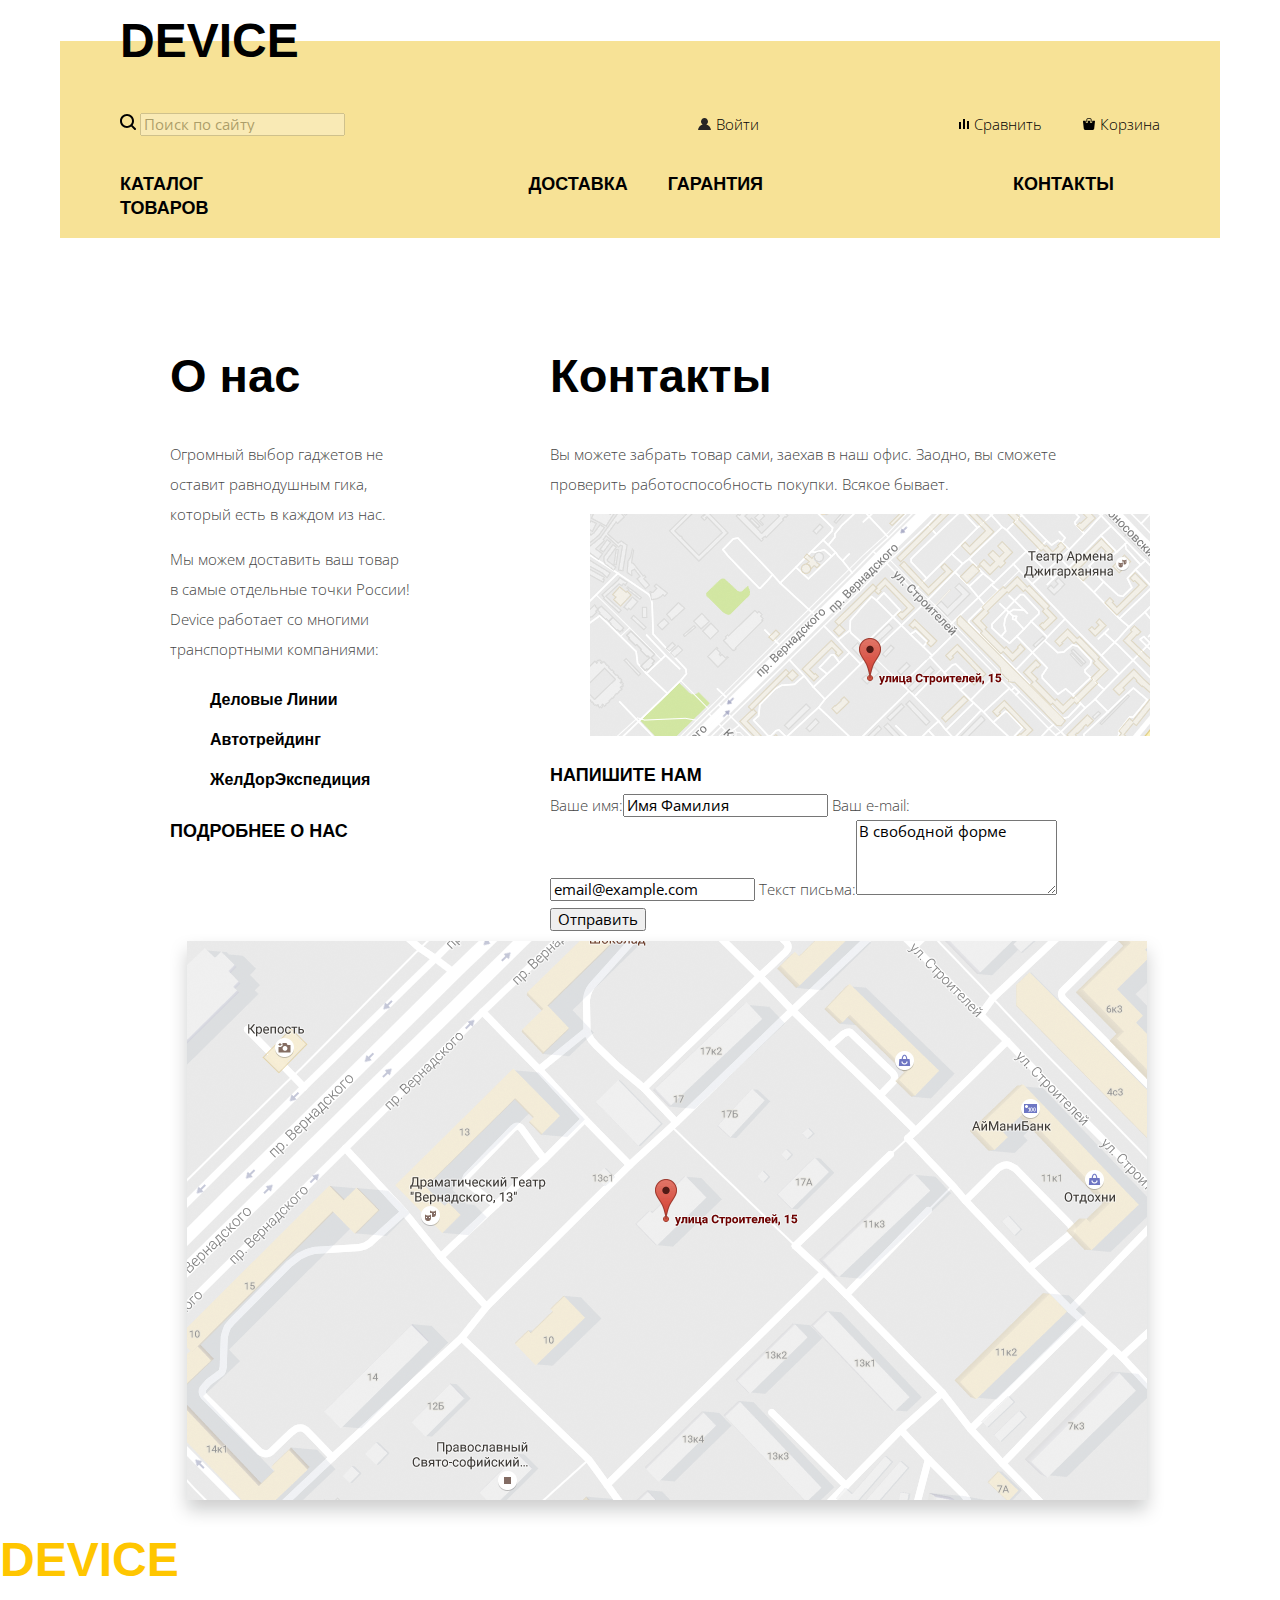
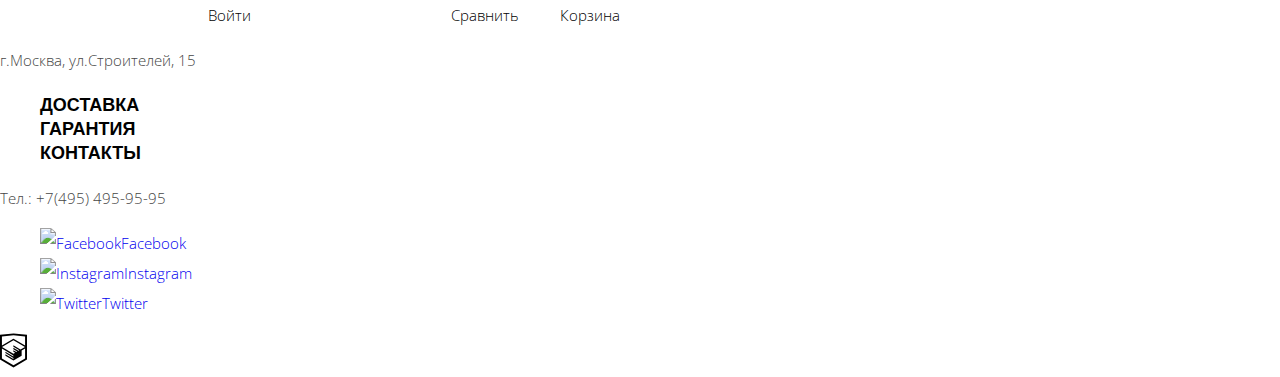
==== index.html @ ee6cdba7 "не двигаются блоки о нас и контакты" ====
<!DOCTYPE html>
<html lang="ru">
	<head>
    	<meta charset="utf-8">
    	<title>HTML Academy: Девайс</title>
    	<link href="https://fonts.googleapis.com/css?family=Open+Sans:300,400&amp;subset=cyrillic" rel="stylesheet">

    	<link rel="stylesheet" href="css/normalize.css">
    	<link href='css/style.css' rel='stylesheet' type='text/css'>
	</head>
  	<body>
	  	<header class="main-header">
			<nav class="main-navigation">
				<a class="main-header-logo">device
					
				</a>
				<section class="search">
					<form action="https://echo.htmlacademy.ru" method="post">	
						<label>
							<img src="img/search.svg" width="16" height="16" alt="Поиск">		
							<input type="search" name="search" value="Поиск по сайту" class="search-field">
						</label>
					</form>
				</section>					
				<ul class="user-navigation">
					<li class="login-link"><a href="catalog.html"><img src="img/user.svg" width="13" height="12" alt="">Войти</a></li>
					<li class="compare"><a href="catalog.html"><img src="img/compare.svg" width="10" height="10" alt="">Сравнить</a></li>
					<li class="cart"><a href="inner.html"><img src="img/cart.svg" width="12" height="12" alt="">Корзина</a></li>
				</ul>				
				<ul class="site-navigation">
					<li class="catalog"><a href="inner.html">Каталог товаров</a></li>
					<li class="delivery"><a href="delivery.html">Доставка</a></li>
					<li class="warranty"><a href="warranty.html">Гарантия</a></li>
					<li class="contacts"><a href="contacts.html">Контакты</a></li>
				</ul>		
			</nav>		
		</header>
		<main class="container">      
	      	<div class="wrapper">
				<section class="company-info">
				    <section class="about-us">		      	
				      		<h2>О нас</h2>
				      		<p>Огромный выбор гаджетов не оставит равнодушным гика, который есть в каждом из нас.</p>
				      		<p>Мы можем доставить ваш товар в самые отдельные точки России! Device работает со многими транспортными компаниями:</p>
				      		<ul>
				      			<li>Деловые Линии</li>
				      			<li>Автотрейдинг</li>
				      			<li>ЖелДорЭкспедиция</li>
				      		</ul>
				      		<a href="#">Подробнее о нас</a>
				    </section>
				    <section class="contacts">
				      		<h2>Контакты</h2>
				      		<p>Вы можете забрать товар сами, заехав в наш офис. Заодно, вы сможете проверить работоспособность покупки. Всякое бывает.</p>
				      		<figure class="map">
				          	<a href="https://www.google.ru/maps/place/%D1%83%D0%BB.+%D0%A1%D1%82%D1%80%D0%BE%D0%B8%D1%82%D0%B5%D0%BB%D0%B5%D0%B9,+15,+%D0%9C%D0%BE%D1%81%D0%BA%D0%B2%D0%B0,+119311/@55.687031,37.5274293,17z/data=!3m1!4b1!4m5!3m4!1s0x46b54cf65f5c8955:0x694710ccd55501e!8m2!3d55.687031!4d37.529618"><img src="img/map.png" width="560" height="222" alt="Карта"></a>
				        	</figure>
				        	<div class="write-us">
				        		<a  href="#">Напишите нам</a>
				        		<form action="https://echo.htmlacademy.ru" method="get">
									<label>Ваше имя:<input type="text" name="name" value="Имя Фамилия" required></label>
									<label>Ваш e-mail:<input type="email" name="e-mail" value="email@example.com" required></label>
									<label>Текст письма:<textarea name="message" rows="4" required>В свободной форме</textarea></label>
									<button>Отправить</button> 					
								</form>	
							</div>		      	
				    </section>
			    </section>
			</div>
			<section class="big-map">
				<a href="#"><img src="img/map-big.png" width="994" height="593" alt="Карта"></a>
			</section>
		</main>
		<footer class="main-footer">
			<div class="wrapper">
				<div class="footer-wrapper-1">
					<a class="main-footer-logo" href="index.html">
					device
					<!--
						<img src="img/logo.png" width="163" height="36" alt="Логотип Device">-->
					</a>
					<ul class="user-navigation">
						<li class="login-link"><a href="catalog.html">Войти</a></li>
						<li class="compare"><a href="catalog.html">Сравнить</a></li>
						<li class="cart"><a href="catalog.html">Корзина</a></li>						
					</ul>
				</div>
				<div class="footer-wrapper-2">
					<p>г.Москва, ул.Строителей, 15</p>					
					<nav class="footer-navigation">
						<ul class="footer-navigation-list">
							<li><a href="delivery.html">Доставка</a></li>
							<li><a href="warranty.html">Гарантия</a></li>
							<li><a href="contacts.html">Контакты</a></li>
						</ul>
					</nav>
					<p>Тел.: +7(495) 495-95-95</p>
				</div>
				<section class="footer-social">
					<div class="footer-wrapper-3">
					    <ul>
					 	   <li><a class="social-button" href="#"><img src="img/fb.svg" width="32" height="32" alt="Facebook">Facebook</a></li>
						    <li><a class="social-button" href="#"><img src="img/fb.svg" width="32" height="32" alt="Instagram">Instagram</a></li>
						     <li><a class="social-button" href="#"><img src="img/fb.svg" width="32" height="32" alt="Twitter">Twitter</a></li>
					    </ul>
					</div>
				</section>
				<a class="htmlacademy-logo" href="https://htmlacademy.ru/intensive/htmlcss">
					<img src="img/logo-html.svg" width="27" height="35" alt="Логотип htmlacademy">
				</a>
			</div>
 		</footer>
  	</body>
</html>
---- css/style.css ----
@font-face {
  font-family: 'Gilroy';
  src: url('../fonts/Gilroyextrabold.woff2') format('woff2'),
  	   url('../fonts/Gilroyextrabold.woff') format('woff');
  font-weight: 800;
  font-style: normal;
}
@font-face {
  font-family: 'Gilroy';
  src: url('../fonts/Gilroylight.woff2') format('woff2'),
       url('../fonts/Gilroylight.woff') format('woff');
  font-weight: normal;
  font-style: normal;
}

body {
	margin: 0;
	padding: 0;

	font-family: 'Open Sans', 'Arial', sans-serif;
	font-size: 15px;
	line-height: 30px;
	font-weight: 300;
	color: #464646;
	background-color: #ffffff;
}
a {
	text-decoration: none;
}
.container {
	width: 940px;
	margin: 0 auto;
	padding: 0 10px;
}

.main-header { 
	margin-bottom: 75px;
	
 }
.main-navigation {
	display: flex;
	flex-wrap: wrap;
	position: relative;
	justify-content: space-between;
	align-items: center;
	width: 1160px;
	margin: 0 auto;	
	margin-bottom: 50px;
	min-height: 70px;
	background-color: #f7e296;
	margin-top: 41px;
	padding-top: 53px;


}
.main-header-logo {
	position: absolute;
	top: -24px;
	left: 60px;
	font-family: 'Gilroy', 'Arial', sans-serif;
	font-size: 48px;
	line-height: 48px;
	font-weight: 800;
	color: #000000;
	text-transform: uppercase;
}
.main-header-logo:hover {
	opacity: 0.6;
}
.search-field {
	opacity: 0.3;
}
.search-field:hover {
	opacity: 0.6;
}
.user-navigation {
	display: flex;
	font-size: 15px;
	line-height: 30px;
	color: #000000;
	list-style: none;
	max-width: 50%;
	justify-content: flex-end;

}

.search {
	margin-left: 60px;
}
.login-link {
	margin-right: 200px;
	margin-left: auto;
}
.compare {
	margin-right: 41px;
}
.cart {
	margin-right: 60px;
}
.user-navigation a {
	display: flex;
	align-items: center;
}

.user-navigation img {
	margin-right: 5px;

}

.site-navigation {
	display: flex;
	justify-content: space-between;
	font-family: 'Gilroy', 'Arial', sans-serif;
	font-size: 18px;
	line-height: 24px;
	font-weight: 800;
	color: #000000;
	list-style: none;
	text-transform: uppercase;
	width: 100%;
	padding-left: 60px;
	padding-right: 60px;
}

.catalog {
	margin-right: 320px;
}
.delivery {
	margin-right: 40px;
}
.warranty {
	margin-right:  110px;
}

.site-navigation a,
.user-navigation a {
	color: #000000;
}
.user-navigation a:hover,
.site-navigation a:hover {
	opacity: 0.6;
}

.user-navigation a:active,
.site-navigation a:active {
	opacity: 0.3;
}
.catalog-navigation,
.breadcrumbs {
	font-family: 'Open Sans', 'Arial', sans-serif;
	font-size: 15px;
	line-height: 30px;
	font-weight: 300;
	color: #000000;
	background-color: #ffffff;
	list-style: none;
	text-transform: none;
}
.product-groups-list {
	font-family: 'Gilroy', 'Arial', sans-serif;
	font-size: 18px;
	line-height: 24px;
	color: #000000;
	background-color: #ffffff;
	list-style: none;
}
.product-groups-item {
	text-align: center;
}
.product-groups-item a,
.breadcrumbs a,
.sorting-attribute a,
.catalog-item a,
.pagination a {
	color: #000000;
}

.service-item {
	font-family: 'Gilroy', 'Arial', sans-serif;
	font-size: 18px;
	line-height: 24px;
	font-weight: 800;
	color: #000000;
	background-color: #ffffff;
	list-style: none;
	text-transform: uppercase;
}
.catalog-item h3 {
	font-family: 'Gilroy', 'Arial', sans-serif;
	font-size: 18px;
	line-height: 24px;
	font-weight: 800;
	color: #000000;
	background-color: #ffffff;
}
.service-item-current h3,
.about-us h2,
.contacts h2,
.goods h1 {
	font-family: 'Gilroy', 'Arial', sans-serif;
	font-size: 47px;
	line-height: 48px;
	font-weight: 800;
	color: #000000;
	background-color: #ffffff;
}
.filters h2,
.catalog h2,
.pagination li {
	font-family: 'Gilroy', 'Arial', sans-serif;
	font-size: 16px;
	line-height: 24px;
	font-weight: 800;
	color: #000000;
	background-color: #ffffff;
	text-transform: uppercase;
}
.service-item-current p {
	font-family: 'Open Sans', 'Arial', sans-serif;
	font-size: 15px;
	line-height: 30px;
	font-weight: 300;
	color: #464646;
	background-color: #ffffff;
	background-position: top center;
	background-repeat: no-repeat;
}
.partners-list,
.color ul, 
.bluetooth ul, 
.catalog ul,
.pagination ul {
	list-style: none;
}
 
.company-info {
	display: flex;
	justify-content: space-between;
	/*нужно ли здесь спэйс бетвин?*/
	margin: 0;
	padding: 0;
}
.about-us {
	width: 460px;
	/*margin-right: 70px;*/
}
.contacts {
	width: 560px;
	margin-left: 140px;
}

.about-us p,
.contacts p {
	font-family: 'Open Sans', 'Arial', sans-serif;
	font-size: 15px;
	line-height: 30px;
	font-weight: 300;
	color: #464646;
	background-color: #ffffff;
	background-position: top center;
	background-repeat: no-repeat;
}
.about-us ul {
	font-family: 'Gilroy', 'Arial', sans-serif;
	font-size: 16px;
	line-height: 40px;
	font-weight: 800;
	color: #000000;
	background-color: #ffffff;
	list-style: none;
}
.about-us a,
.write-us a {
	font-family: 'Gilroy', 'Arial', sans-serif;
	font-size: 18px;
	line-height: 24px;
	font-weight: 800;
	color: #000000;
	background-color: #ffffff;
	list-style: none;
	text-transform: uppercase;
}
.main-footer-logo{
	font-family: 'Gilroy', 'Arial', sans-serif;
	font-size: 48px;
	line-height: 48px;
	font-weight: 800;
	color: #ffc600;
	background-color: #ffffff;
	text-transform: uppercase;
}
.main-footer-logo:hover {
	opacity: 0.6;
}
.footer-navigation {
	font-family: 'Gilroy', 'Arial', sans-serif;
	font-size: 18px;
	line-height: 24px;
	font-weight: 800;
	color: #000000;
	background-color: #ffffff;
	list-style: none;
	text-transform: uppercase;
}
.footer-navigation a{
	color: #000000;
}
.footer-navigation ul,
.footer-social ul {
	list-style: none;
}
fieldset {
	border: none;
 }
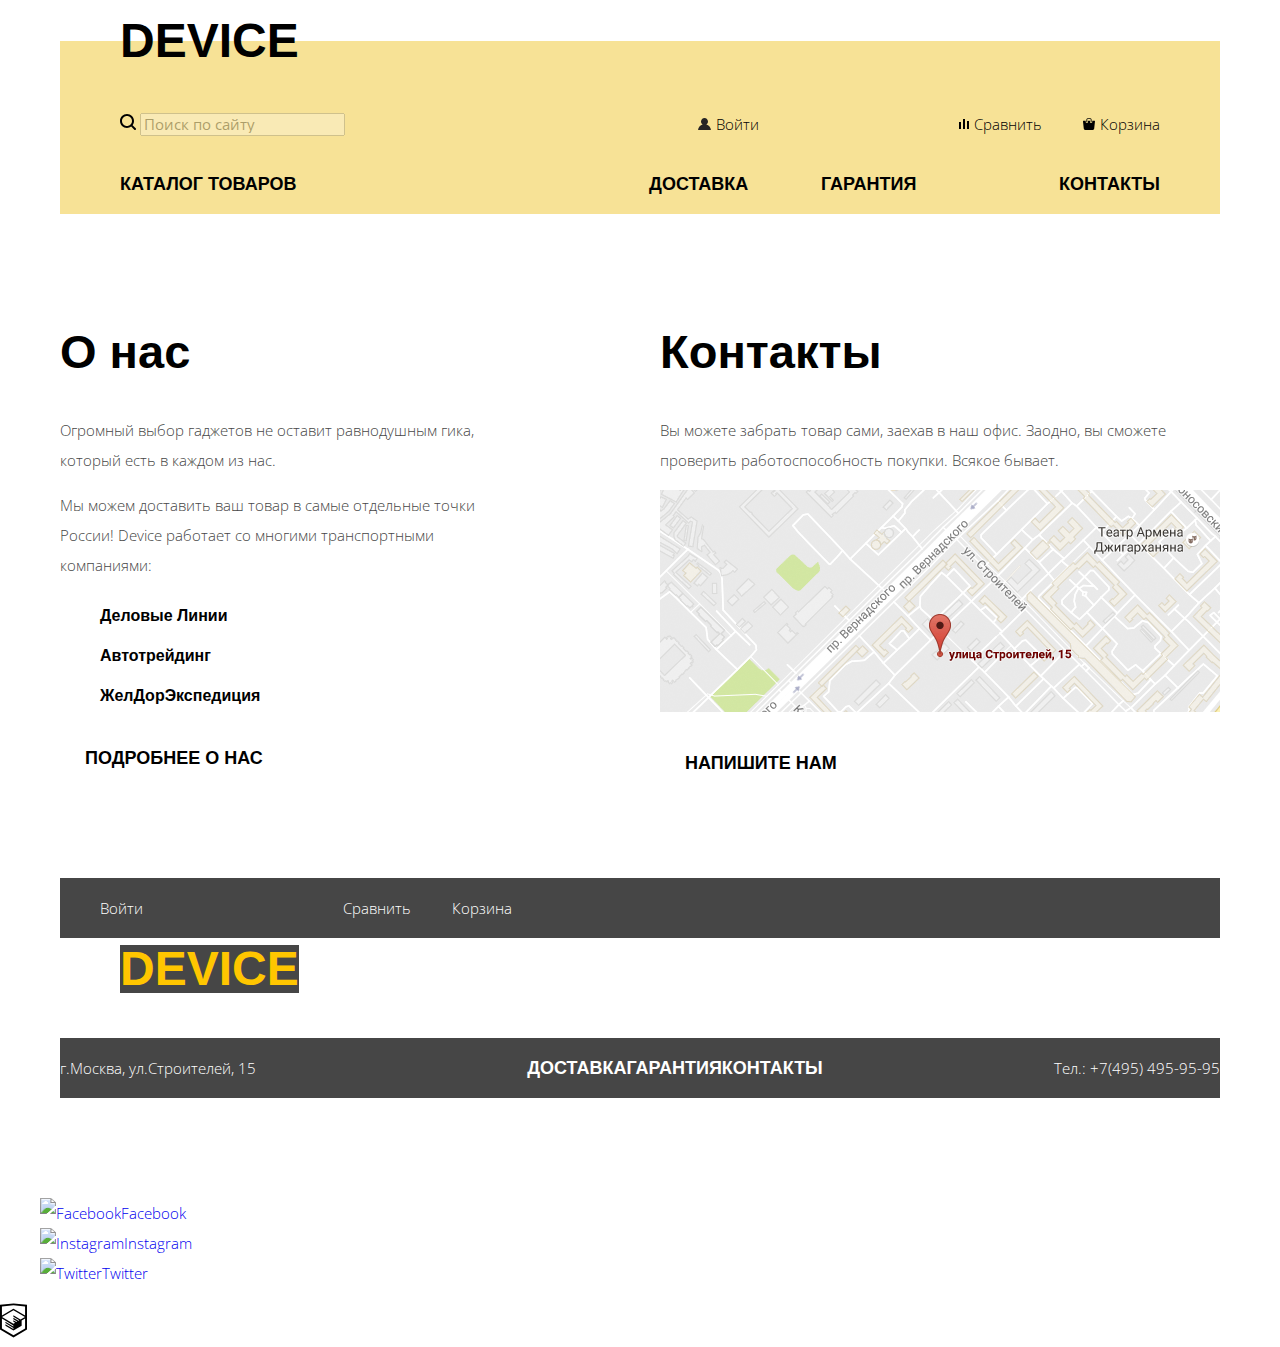
==== commit f4a32d92: "не могу найти фон родителя лого" ====
--- a/index.html
+++ b/index.html
@@ -49,7 +49,7 @@
 				      		</ul>
 				      		<a href="#">Подробнее о нас</a>
 				    </section>
-				    <section class="contacts">
+				    <section class="contacts-box">
 				      		<h2>Контакты</h2>
 				      		<p>Вы можете забрать товар сами, заехав в наш офис. Заодно, вы сможете проверить работоспособность покупки. Всякое бывает.</p>
 				      		<figure class="map">
@@ -72,14 +72,14 @@
 			</section>
 		</main>
 		<footer class="main-footer">
-			<div class="wrapper">
+			<div class="footer-wrapper">
 				<div class="footer-wrapper-1">
 					<a class="main-footer-logo" href="index.html">
 					device
 					<!--
 						<img src="img/logo.png" width="163" height="36" alt="Логотип Device">-->
 					</a>
-					<ul class="user-navigation">
+					<ul class="user-navigation footer-user-navigation">
 						<li class="login-link"><a href="catalog.html">Войти</a></li>
 						<li class="compare"><a href="catalog.html">Сравнить</a></li>
 						<li class="cart"><a href="catalog.html">Корзина</a></li>						
@@ -89,9 +89,9 @@
 					<p>г.Москва, ул.Строителей, 15</p>					
 					<nav class="footer-navigation">
 						<ul class="footer-navigation-list">
-							<li><a href="delivery.html">Доставка</a></li>
-							<li><a href="warranty.html">Гарантия</a></li>
-							<li><a href="contacts.html">Контакты</a></li>
+							<li class="footer-delivery"><a href="delivery.html">Доставка</a></li>
+							<li class="footer-warranty"><a href="warranty.html">Гарантия</a></li>
+							<li class="footer-contacts"><a href="contacts.html">Контакты</a></li>
 						</ul>
 					</nav>
 					<p>Тел.: +7(495) 495-95-95</p>
--- a/css/style.css
+++ b/css/style.css
@@ -28,7 +28,7 @@
 	text-decoration: none;
 }
 .container {
-	width: 940px;
+	width: 1160px;
 	margin: 0 auto;
 	padding: 0 10px;
 }
@@ -40,7 +40,6 @@
 .main-navigation {
 	display: flex;
 	flex-wrap: wrap;
-	position: relative;
 	justify-content: space-between;
 	align-items: center;
 	width: 1160px;
@@ -50,6 +49,7 @@
 	background-color: #f7e296;
 	margin-top: 41px;
 	padding-top: 53px;
+	position: relative;
 
 
 }
@@ -124,6 +124,7 @@
 
 .catalog {
 	margin-right: 320px;
+
 }
 .delivery {
 	margin-right: 40px;
@@ -195,7 +196,7 @@
 }
 .service-item-current h3,
 .about-us h2,
-.contacts h2,
+.contacts-box h2,
 .goods h1 {
 	font-family: 'Gilroy', 'Arial', sans-serif;
 	font-size: 47px;
@@ -242,15 +243,22 @@
 }
 .about-us {
 	width: 460px;
-	/*margin-right: 70px;*/
-}
-.contacts {
+	margin-right: 140px;
+}
+.contacts-box {
 	width: 560px;
-	margin-left: 140px;
-}
-
+	
+}
+.map{
+	margin: 0;
+}
+
+.write-us form,
+.big-map {
+	display: none;
+}
 .about-us p,
-.contacts p {
+.contacts-box p {
 	font-family: 'Open Sans', 'Arial', sans-serif;
 	font-size: 15px;
 	line-height: 30px;
@@ -259,6 +267,7 @@
 	background-color: #ffffff;
 	background-position: top center;
 	background-repeat: no-repeat;
+
 }
 .about-us ul {
 	font-family: 'Gilroy', 'Arial', sans-serif;
@@ -268,6 +277,12 @@
 	color: #000000;
 	background-color: #ffffff;
 	list-style: none;
+	margin-bottom: 27px;
+	
+}
+.contacts-box figure {
+	margin-bottom: 27px; 
+	
 }
 .about-us a,
 .write-us a {
@@ -279,31 +294,63 @@
 	background-color: #ffffff;
 	list-style: none;
 	text-transform: uppercase;
-}
+	margin-left: 25px; 
+}
+
+.footer-user-navigation a{
+	color: #ffffff;
+}
+.footer-wrapper-1,
+.footer-wrapper-2 {
+	display: flex;
+	background-color: #464646;
+	flex-wrap: wrap;
+	justify-content: space-between;
+	align-items: center;
+	width: 1160px;
+	position: relative;
+	margin: 100px auto;
+	color: #000000;
+
+}
+.footer-wrapper-2 p{
+	color: #ffffff;
+}
+
 .main-footer-logo{
+	position: absolute;
+	top: 67px;
+	left: 60px;
 	font-family: 'Gilroy', 'Arial', sans-serif;
 	font-size: 48px;
 	line-height: 48px;
 	font-weight: 800;
 	color: #ffc600;
-	background-color: #ffffff;
-	text-transform: uppercase;
+	text-transform: uppercase;
+	background-color: #464646;
 }
 .main-footer-logo:hover {
 	opacity: 0.6;
 }
 .footer-navigation {
-	font-family: 'Gilroy', 'Arial', sans-serif;
-	font-size: 18px;
-	line-height: 24px;
-	font-weight: 800;
-	color: #000000;
-	background-color: #ffffff;
-	list-style: none;
-	text-transform: uppercase;
+	display: flex;
+	justify-content: space-between;
+	position: relative;
+	font-family: 'Gilroy', 'Arial', sans-serif;
+	font-size: 18px;
+	line-height: 24px;
+	font-weight: 800;
+	color: #ffffff;
+	background-color: #464646;
+	list-style: none;
+	text-transform: uppercase;
+}
+.footer-navigation-list{
+	display: flex;
+	justify-content: space-between;
 }
 .footer-navigation a{
-	color: #000000;
+	color: #ffffff;
 }
 .footer-navigation ul,
 .footer-social ul {
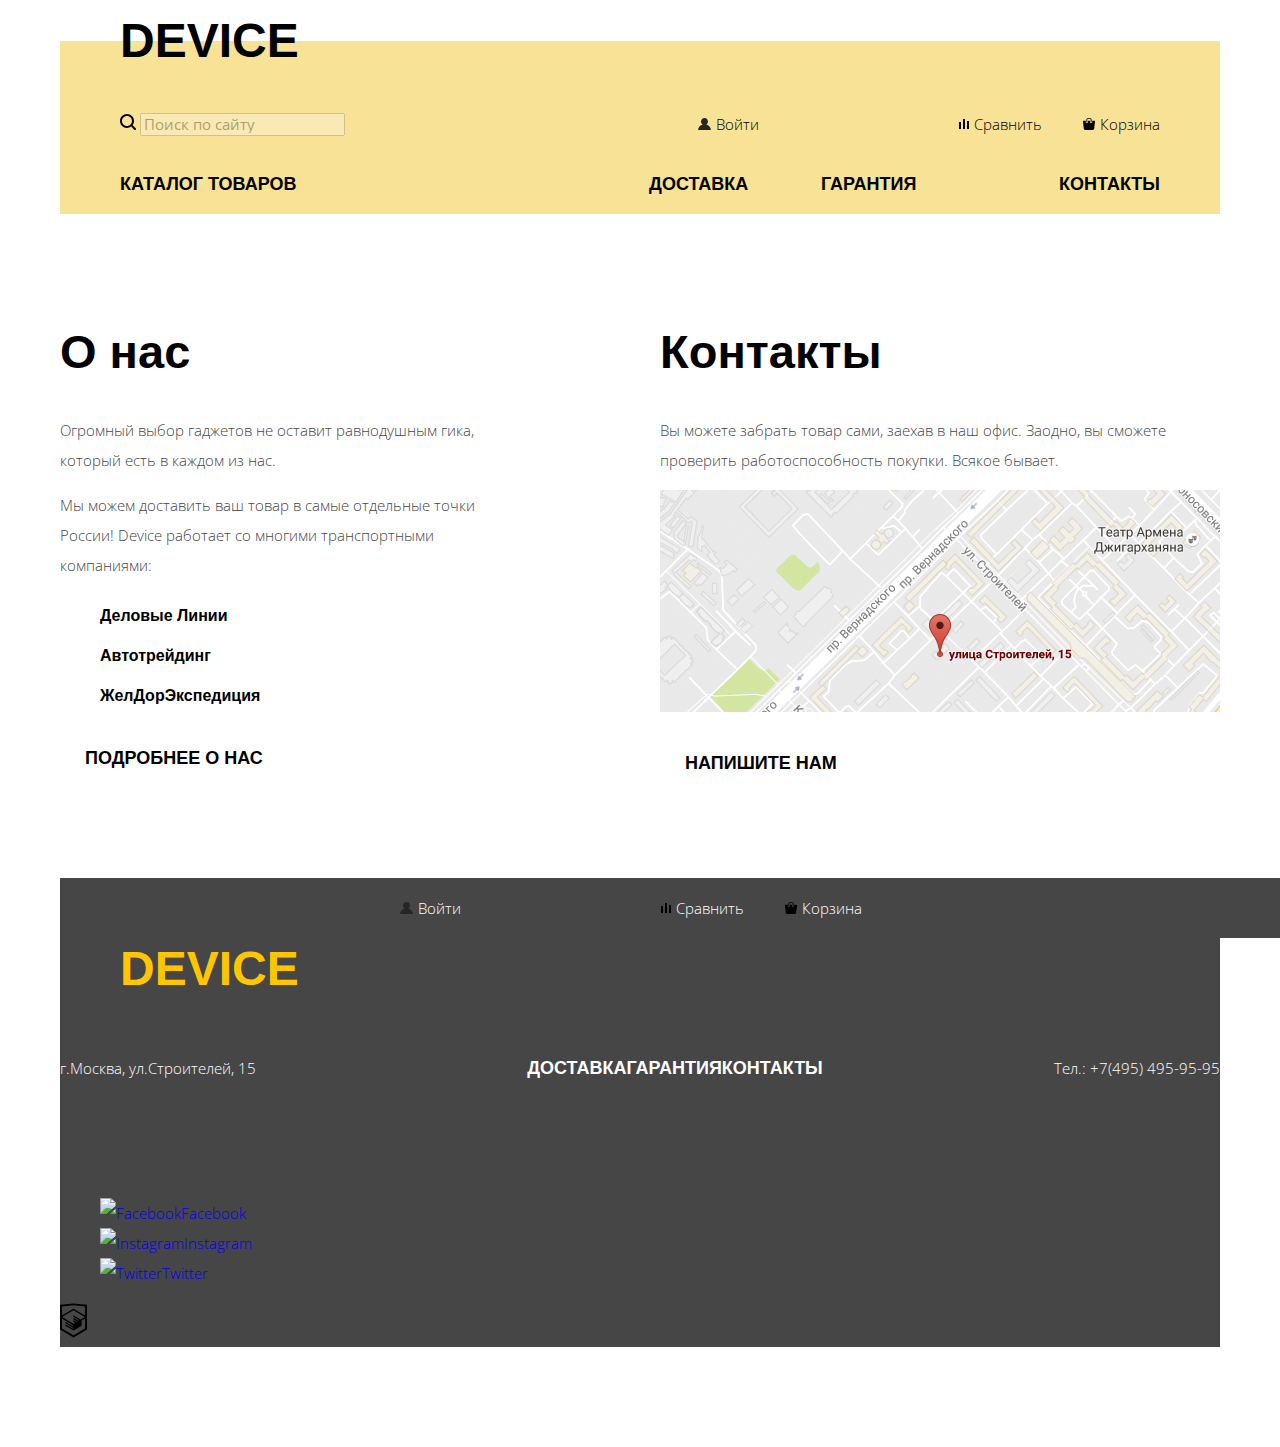
==== commit d074340c: "смещение футера вправо" ====
--- a/index.html
+++ b/index.html
@@ -80,10 +80,10 @@
 						<img src="img/logo.png" width="163" height="36" alt="Логотип Device">-->
 					</a>
 					<ul class="user-navigation footer-user-navigation">
-						<li class="login-link"><a href="catalog.html">Войти</a></li>
-						<li class="compare"><a href="catalog.html">Сравнить</a></li>
-						<li class="cart"><a href="catalog.html">Корзина</a></li>						
-					</ul>
+						<li class="login-link"><a href="catalog.html"><img src="img/user.svg" width="13" height="12" alt="">Войти</a></li>
+						<li class="compare"><a href="catalog.html"><img src="img/compare.svg" width="10" height="10" alt="">Сравнить</a></li>
+						<li class="cart"><a href="inner.html"><img src="img/cart.svg" width="12" height="12" alt="">Корзина</a></li>
+						</ul>			
 				</div>
 				<div class="footer-wrapper-2">
 					<p>г.Москва, ул.Строителей, 15</p>					
--- a/css/style.css
+++ b/css/style.css
@@ -297,9 +297,20 @@
 	margin-left: 25px; 
 }
 
+.footer-wrapper{
+	background-color: #464646;
+	width: 1160px;
+	margin: 100px auto;
+}
 .footer-user-navigation a{
 	color: #ffffff;
-}
+
+}
+.footer-user-navigation img {
+	color: #ffc600;
+	
+}
+
 .footer-wrapper-1,
 .footer-wrapper-2 {
 	display: flex;
@@ -309,9 +320,13 @@
 	align-items: center;
 	width: 1160px;
 	position: relative;
-	margin: 100px auto;
-	color: #000000;
-
+	margin: 0 auto 100px auto;
+	color: #000000;
+	
+}
+
+.footer-wrapper-1 {
+	padding-left: 300px;
 }
 .footer-wrapper-2 p{
 	color: #ffffff;
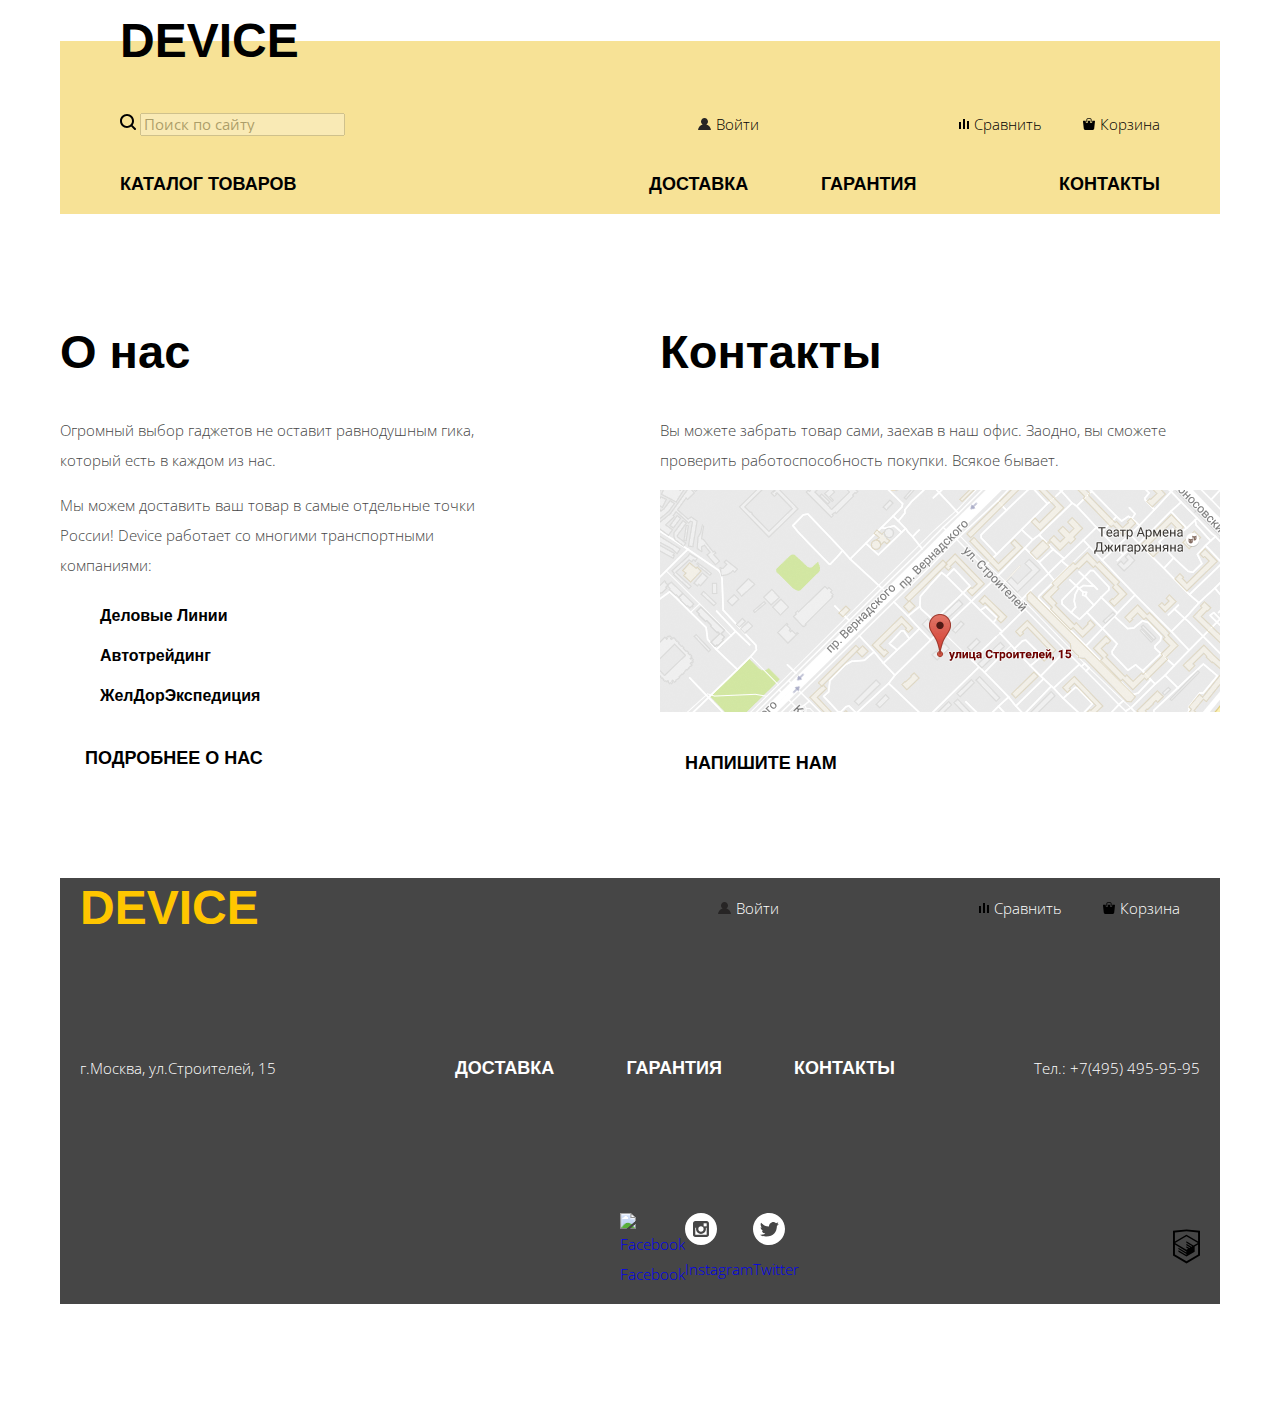
==== commit c06e2e76: "сетка на первой странице" ====
--- a/index.html
+++ b/index.html
@@ -96,18 +96,19 @@
 					</nav>
 					<p>Тел.: +7(495) 495-95-95</p>
 				</div>
-				<section class="footer-social">
-					<div class="footer-wrapper-3">
-					    <ul>
+				<section class="footer-wrapper-3">
+					<div class="footer-social">
+					    <ul class="social-list">
 					 	   <li><a class="social-button" href="#"><img src="img/fb.svg" width="32" height="32" alt="Facebook">Facebook</a></li>
-						    <li><a class="social-button" href="#"><img src="img/fb.svg" width="32" height="32" alt="Instagram">Instagram</a></li>
-						     <li><a class="social-button" href="#"><img src="img/fb.svg" width="32" height="32" alt="Twitter">Twitter</a></li>
+						    <li><a class="social-button" href="#"><img src="img/instagram.svg" width="32" height="32" alt="Instagram">Instagram</a></li>
+						     <li><a class="social-button" href="#"><img src="img/Twitter.svg" width="32" height="32" alt="Twitter">Twitter</a></li>
 					    </ul>
 					</div>
+				
+					<a class="htmlacademy-logo" href="https://htmlacademy.ru/intensive/htmlcss">
+					<img src="img/logo-html.svg" width="27" height="35" alt="Логотип htmlacademy">
+					</a>
 				</section>
-				<a class="htmlacademy-logo" href="https://htmlacademy.ru/intensive/htmlcss">
-					<img src="img/logo-html.svg" width="27" height="35" alt="Логотип htmlacademy">
-				</a>
 			</div>
  		</footer>
   	</body>
--- a/css/style.css
+++ b/css/style.css
@@ -297,7 +297,7 @@
 	margin-left: 25px; 
 }
 
-.footer-wrapper{
+.main-footer{
 	background-color: #464646;
 	width: 1160px;
 	margin: 100px auto;
@@ -310,6 +310,9 @@
 	color: #ffc600;
 	
 }
+.footer-user-navigation .cart{
+	margin-right: 20px;
+}
 
 .footer-wrapper-1,
 .footer-wrapper-2 {
@@ -318,7 +321,6 @@
 	flex-wrap: wrap;
 	justify-content: space-between;
 	align-items: center;
-	width: 1160px;
 	position: relative;
 	margin: 0 auto 100px auto;
 	color: #000000;
@@ -326,16 +328,17 @@
 }
 
 .footer-wrapper-1 {
-	padding-left: 300px;
+	padding: 0 20px;
 }
 .footer-wrapper-2 p{
 	color: #ffffff;
+	padding: 0 20px;
 }
 
 .main-footer-logo{
-	position: absolute;
-	top: 67px;
-	left: 60px;
+	position: relative;
+	top: 0;
+	left: 0;
 	font-family: 'Gilroy', 'Arial', sans-serif;
 	font-size: 48px;
 	line-height: 48px;
@@ -359,17 +362,36 @@
 	background-color: #464646;
 	list-style: none;
 	text-transform: uppercase;
+
 }
 .footer-navigation-list{
 	display: flex;
 	justify-content: space-between;
-}
+	width: 440px;
+}
+.footer-wrapper-3 {
+	display: flex;
+	justify-content: space-between;
+	align-items: center;
+}
+
+.social-list{
+	display: flex;
+	justify-content: space-between;
+	width: 160px;
+	margin-left: 520px;
+	
+}
+
 .footer-navigation a{
 	color: #ffffff;
 }
 .footer-navigation ul,
 .footer-social ul {
 	list-style: none;
+}
+.htmlacademy-logo {
+	padding-right: 20px;
 }
 fieldset {
 	border: none;
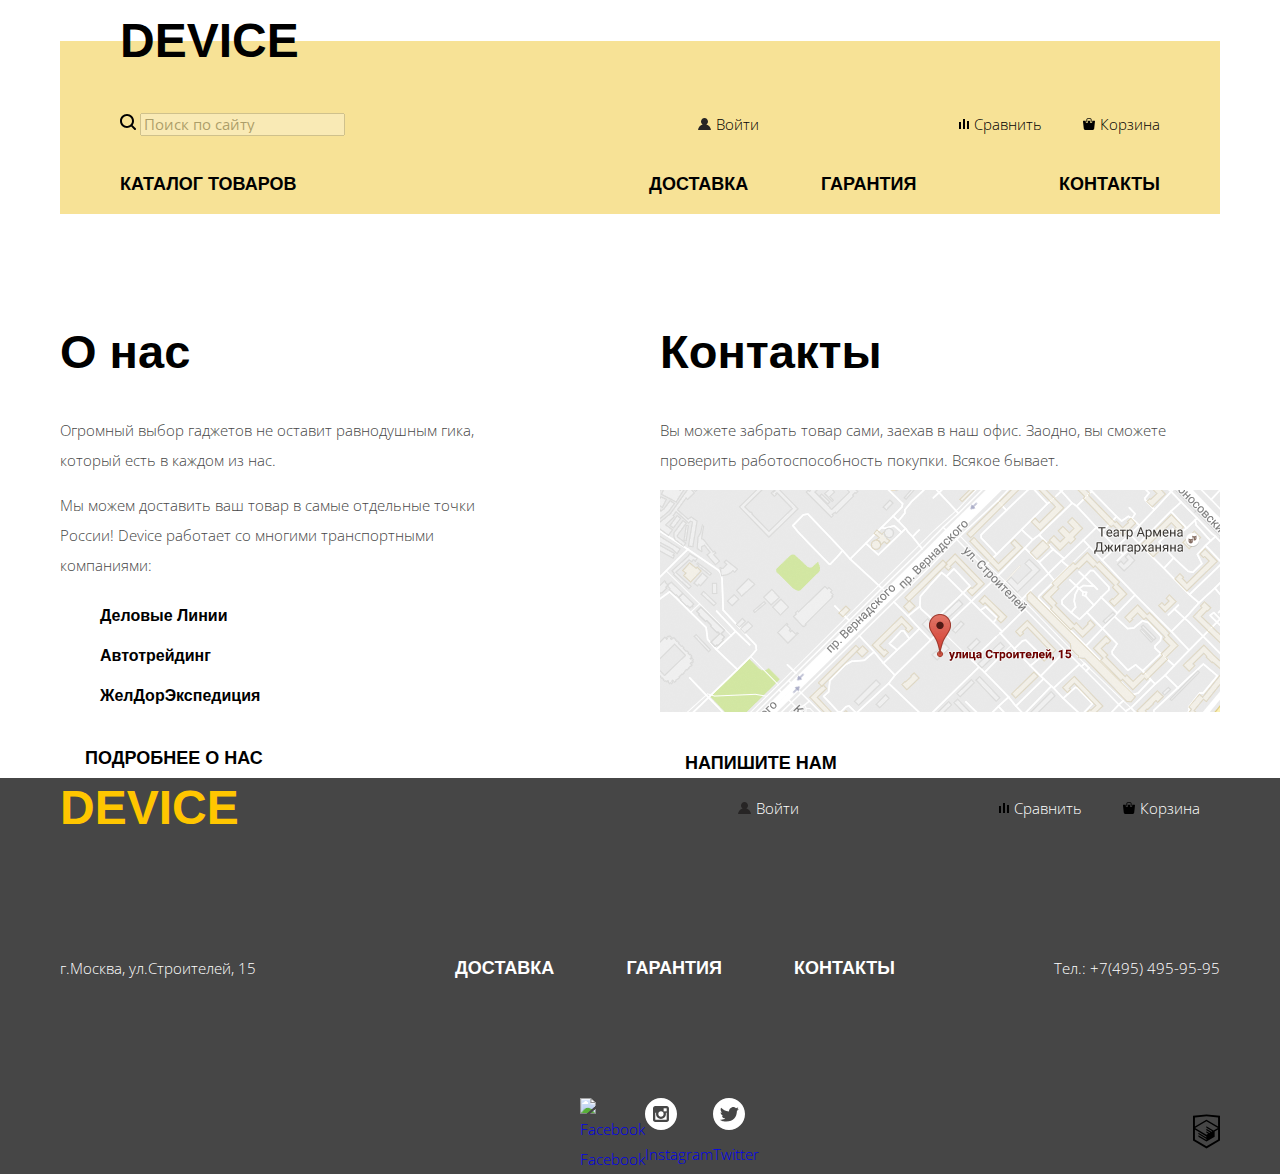
==== commit bb937294: "карточки не хотят вставать в ряд" ====
--- a/index.html
+++ b/index.html
@@ -28,7 +28,7 @@
 					<li class="cart"><a href="inner.html"><img src="img/cart.svg" width="12" height="12" alt="">Корзина</a></li>
 				</ul>				
 				<ul class="site-navigation">
-					<li class="catalog"><a href="inner.html">Каталог товаров</a></li>
+					<li class="catalog-goods"><a href="inner.html">Каталог товаров</a></li>
 					<li class="delivery"><a href="delivery.html">Доставка</a></li>
 					<li class="warranty"><a href="warranty.html">Гарантия</a></li>
 					<li class="contacts"><a href="contacts.html">Контакты</a></li>
--- a/css/style.css
+++ b/css/style.css
@@ -91,6 +91,16 @@
 	margin-right: 200px;
 	margin-left: auto;
 }
+.profile-link {
+	margin-right: 20px;
+	margin-left: auto;
+}
+
+.logout-link {
+	margin-right: 60px;
+
+}
+
 .compare {
 	margin-right: 41px;
 }
@@ -122,7 +132,7 @@
 	padding-right: 60px;
 }
 
-.catalog {
+.catalog-goods {
 	margin-right: 320px;
 
 }
@@ -148,6 +158,8 @@
 }
 .catalog-navigation,
 .breadcrumbs {
+	display: flex;
+	justify-content: flex-start;
 	font-family: 'Open Sans', 'Arial', sans-serif;
 	font-size: 15px;
 	line-height: 30px;
@@ -156,7 +168,48 @@
 	background-color: #ffffff;
 	list-style: none;
 	text-transform: none;
-}
+	padding: 0;
+	margin: 0;
+	margin-bottom: 55px;
+	/*временно для разметки*/
+	min-height: 24px;
+}
+.page-title {
+	margin: 0;
+	margin-bottom: 40px;
+	padding: 0;
+	/*временно для сетки*/
+	min-height: 48px;
+}
+.wrapper {
+	display: flex;
+	justify-content: space-between;
+}
+
+.filters {
+	width: 330px;
+	/*временно для сетки*/
+	min-height: 800px;
+}
+
+.catalog {
+	width: 760px;
+	/*временно для сетки*/
+	min-height: 1000px;
+}
+.catalog-list {
+	display: flex;
+	flex-wrap: wrap;
+	padding: 0;
+	margin: 0;
+	list-style: none;
+}
+.catalog-item {
+	width: 360px;
+	margin-bottom: 20px;
+	margin-right: 40px;
+}
+
 .product-groups-list {
 	font-family: 'Gilroy', 'Arial', sans-serif;
 	font-size: 18px;
@@ -297,11 +350,15 @@
 	margin-left: 25px; 
 }
 
-.main-footer{
+.main-footer { 
 	background-color: #464646;
+ }
+
+.footer-wrapper {
 	width: 1160px;
-	margin: 100px auto;
-}
+	margin: 0 auto;
+}
+
 .footer-user-navigation a{
 	color: #ffffff;
 
@@ -317,7 +374,7 @@
 .footer-wrapper-1,
 .footer-wrapper-2 {
 	display: flex;
-	background-color: #464646;
+	/*background-color: #464646;*/
 	flex-wrap: wrap;
 	justify-content: space-between;
 	align-items: center;
@@ -327,12 +384,9 @@
 	
 }
 
-.footer-wrapper-1 {
-	padding: 0 20px;
-}
 .footer-wrapper-2 p{
 	color: #ffffff;
-	padding: 0 20px;
+	
 }
 
 .main-footer-logo{
@@ -379,6 +433,8 @@
 	display: flex;
 	justify-content: space-between;
 	width: 160px;
+	padding: 0;
+	margin: 0;
 	margin-left: 520px;
 	
 }
@@ -391,7 +447,7 @@
 	list-style: none;
 }
 .htmlacademy-logo {
-	padding-right: 20px;
+	/*padding-right: 20px;*/
 }
 fieldset {
 	border: none;
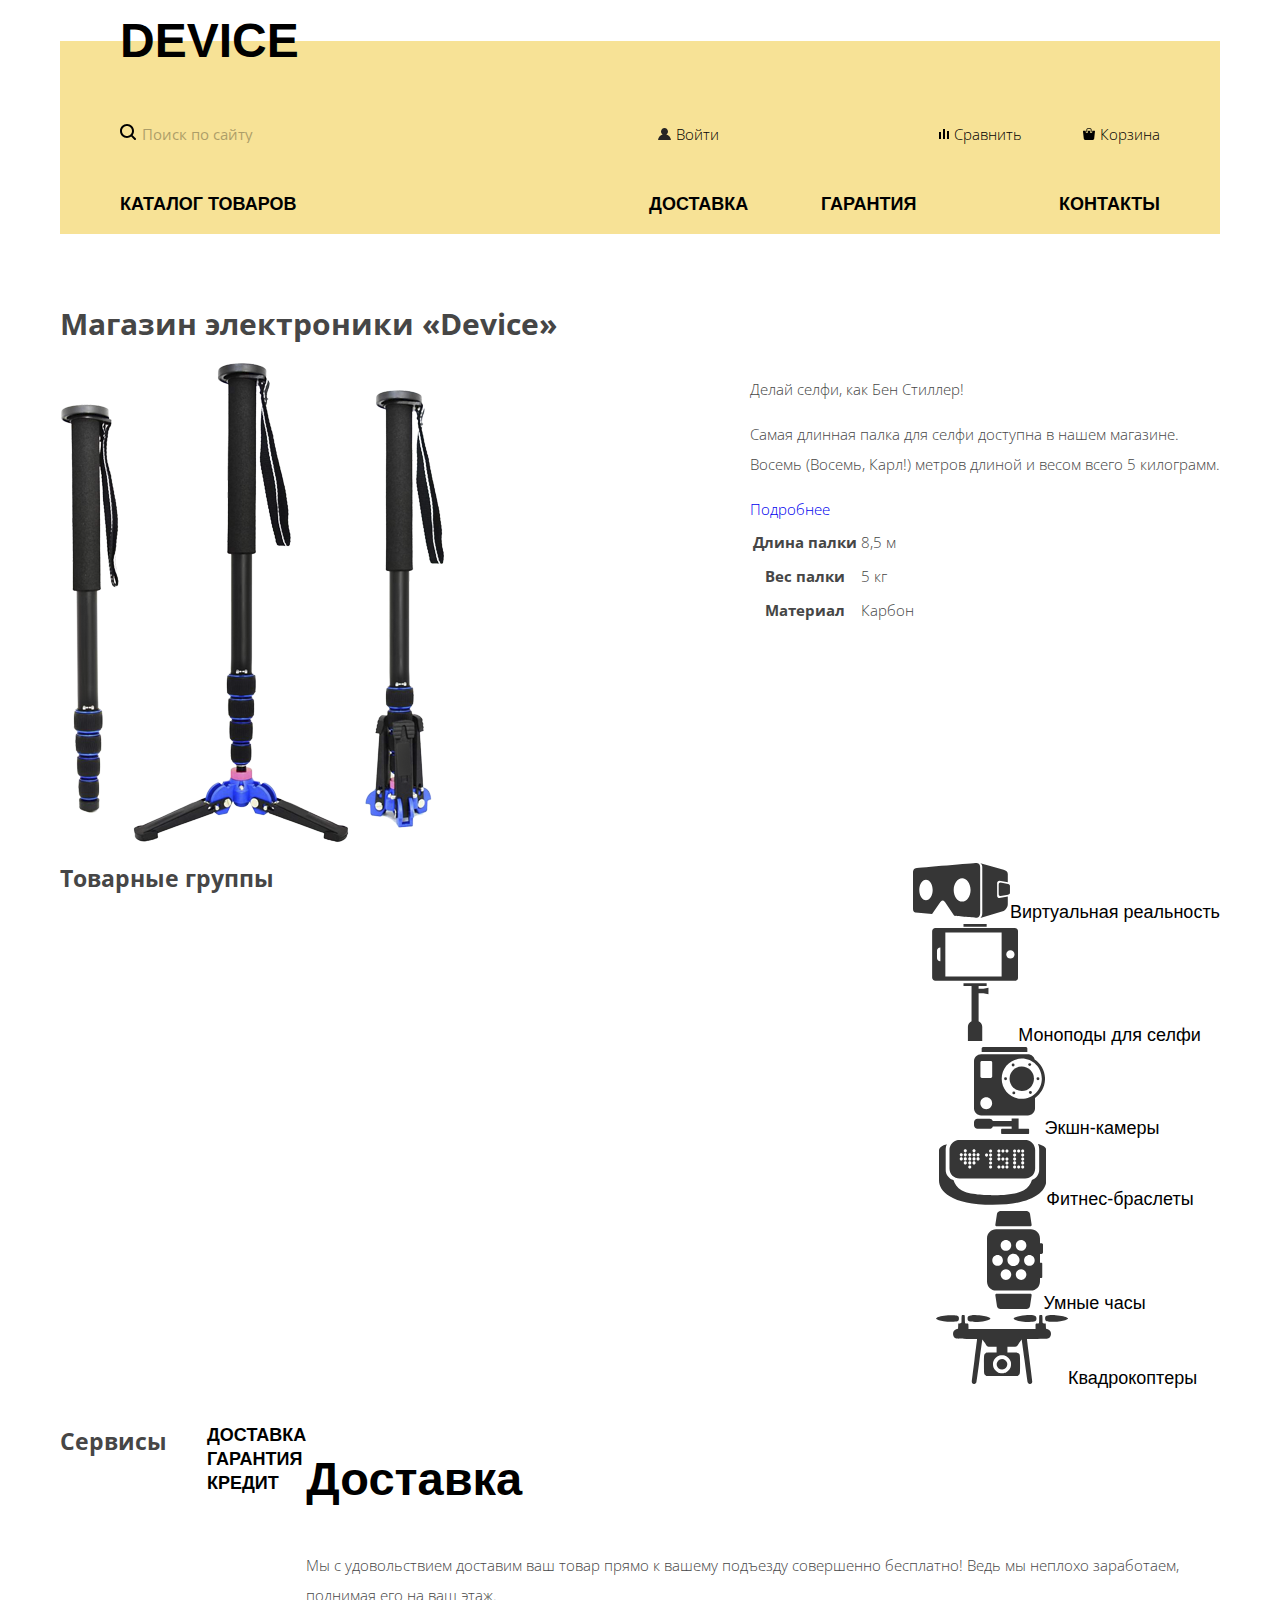
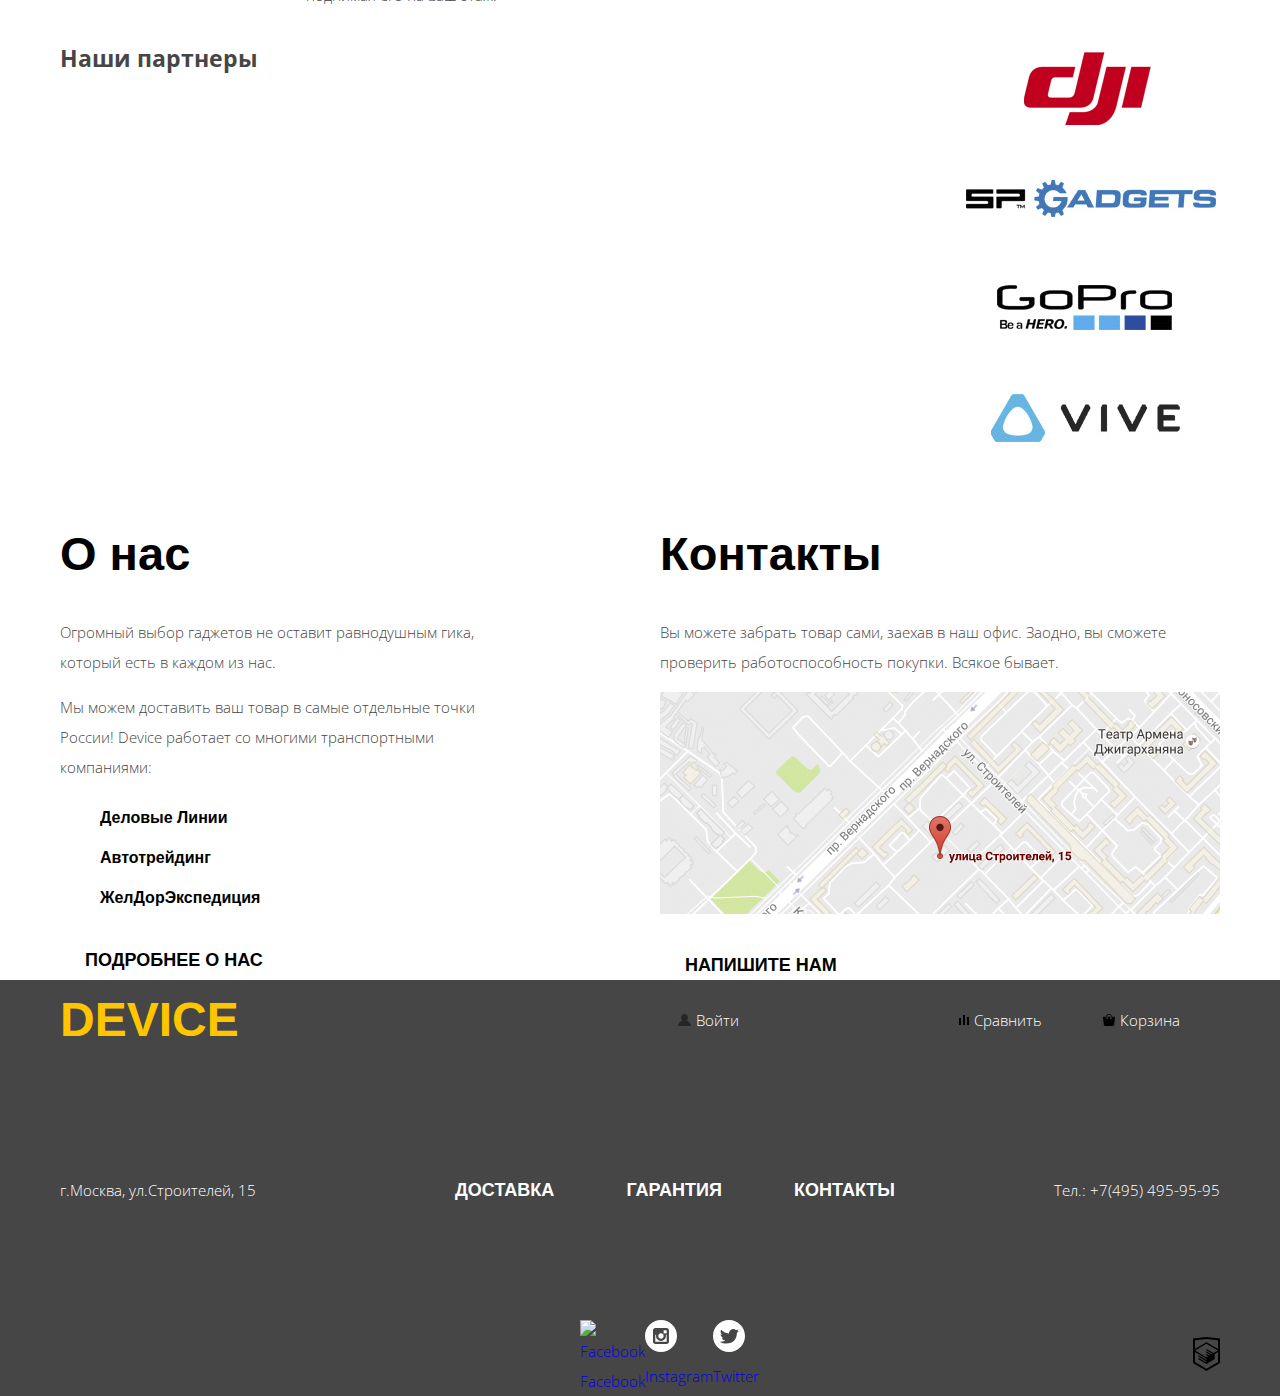
==== commit aa9ae7c6: "." ====
--- a/index.html
+++ b/index.html
@@ -35,7 +35,79 @@
 				</ul>		
 			</nav>		
 		</header>
-		<main class="container">      
+		<main class="container">  
+			<h1 class="visually-hidden">Магазин электроники «Device»</h1>
+		        <section class="device-slider">
+		        	<div class="wrapper">
+				      	<img src="img/slider-1.png" width="384" height="486" alt="Изображение самого длинного монопода">
+				      	<div class="device-slider-description">
+					      	<p class="device-slogan">Делай селфи, как Бен Стиллер!</p>
+					      	<p class="device-feature">Самая длинная палка для селфи доступна в нашем магазине.<br>
+					      	Восемь (Восемь, Карл!) метров длиной и весом всего 5 килограмм.</p>
+					        <a href="#">Подробнее</a>
+					      	<table class="monopod-features">
+					      		<tr>
+					       			 <th>Длина палки</th>
+					       			 <td>8,5 м</td>
+					     		</tr>
+					    		<tr>
+					       			 <th>Вес палки</th>
+					      			 <td>5 кг</td>
+					    		</tr>
+					   			<tr>
+					    			 <th>Материал</th>
+					      			 <td>Карбон</td>
+					   			</tr>
+					       	</table>
+				    	</div>
+		       		</div>
+		      	</section>
+		        <section class="product-groups">
+			      	<div class="wrapper">
+			      		<h2 class="visually-hidden">Товарные группы</h2>
+			      		<ul class="product-groups-list">
+			      			<li class="product-groups-item"><a href="inner.html"> <img src="img/popular-1.svg" width="97" height="55" alt="Виртуальная реальность">Виртуальная реальность</a>
+			      			</li>
+				      		<li class="product-groups-item"><a href="inner.html"><img src="img/popular-2.svg" width="86" height="117" alt="Моноподы и селфи">Моноподы для селфи</a>
+				      		</li>
+				      		<li class="product-groups-item"><a href="inner.html"><img src="img/popular-3.svg" width="71" height="87" alt="Экшн-камеры">Экшн-камеры</a>
+				      		</li>
+				      		<li class="product-groups-item"><a href="inner.html"><img src="img/popular-4.svg" width="107" height="65" alt="Фитнес-браслеты">Фитнес-браслеты</a>
+				      		</li>
+				      		<li class="product-groups-item"><a href="inner.html"><img src="img/popular-5.svg" width="56" height="98" alt="Умные часы">Умные часы</a>
+				      		</li>
+				      		<li class="product-groups-item"><a href="inner.html"><img src="img/popular-6.svg" width="132" height="69" alt="Квадрокоптеры">Квадрокоптеры</a>
+				      		</li>
+			      		</ul>
+		      		</div>
+		     	</section>     
+		        <section class="services">
+			      	<div class="wrapper">
+			      		<h2 class="visually-hidden">Сервисы</h2>
+			      			<ul class="services-list">
+			      				<li class="service-item">Доставка</li>
+			      				<li class="service-item">Гарантия</li>      		
+			      				<li class="service-item">Кредит</li>
+			      			</ul>
+			      			<article class="service-item-current">
+			      				<h3>Доставка</h3>
+			      				<p>Мы с удовольствием доставим ваш товар прямо к вашему подъезду совершенно бесплатно! Ведь мы неплохо заработаем, поднимая его на ваш этаж.</p>
+			      			</article>
+			      	</div>
+		      	</section>
+		     
+
+			    <section class="partners">
+			      	<div class="wrapper">
+						<h2>Наши партнеры</h2>
+			      		<ul class="partners-list">
+			      			<li class="partner"><a href='#'> <img src="img/logo-1.png" width="260" height="100" alt="Dji"></a></li>
+			      			<li class="partner"><a href='#'> <img src="img/logo-2.png" width="260" height="100" alt="SP Gadgets"></a></li>
+			      			<li class="partner"><a href='#'> <img src="img/logo-3.png" width="260" height="100" alt="GoPro"></a></li>
+			      			<li class="partner"><a href='#'> <img src="img/logo-4.png" width="260" height="100" alt="Vive"></a></li>
+			      		</ul>  
+			      	</div>    	
+			    </section>    
 	      	<div class="wrapper">
 				<section class="company-info">
 				    <section class="about-us">		      	
--- a/css/style.css
+++ b/css/style.css
@@ -27,6 +27,11 @@
 a {
 	text-decoration: none;
 }
+img {
+	max-width: 100%;
+	height: auto;
+}
+
 .container {
 	width: 1160px;
 	margin: 0 auto;
@@ -75,20 +80,26 @@
 }
 .user-navigation {
 	display: flex;
+	flex-wrap: wrap;
 	font-size: 15px;
 	line-height: 30px;
 	color: #000000;
 	list-style: none;
-	max-width: 50%;
+	max-width: 60%;
 	justify-content: flex-end;
 
 }
 
 .search {
 	margin-left: 60px;
+	
+}
+.search input{
+	border: none;
+	background: none;
 }
 .login-link {
-	margin-right: 200px;
+	margin-right: 180px;
 	margin-left: auto;
 }
 .profile-link {
@@ -102,14 +113,15 @@
 }
 
 .compare {
-	margin-right: 41px;
+	margin-right: 21px;
 }
 .cart {
-	margin-right: 60px;
+	margin-right: 40px;
 }
 .user-navigation a {
 	display: flex;
 	align-items: center;
+	padding: 10px 20px;
 }
 
 .user-navigation img {
@@ -130,10 +142,34 @@
 	width: 100%;
 	padding-left: 60px;
 	padding-right: 60px;
+
 }
 
 .catalog-goods {
 	margin-right: 320px;
+
+}
+.catalog-goods a{
+	position: relative;
+
+	/*background: rgba(234, 55, 45, 0.2);
+	box-shadow: inset 0 0 0 2px rgb(234, 55,45);*/
+}
+}
+.catalog-goods a::after{
+	content: "";
+
+	position: absolute;
+	left: 105%;
+
+	width: 20px;
+	height: 20px;
+
+	background-image: url("img/plus.png");
+	background-repeat: no-repeat;
+	background-position: 0 0;
+
+	background-color: red;
 
 }
 .delivery {
@@ -200,6 +236,7 @@
 .catalog-list {
 	display: flex;
 	flex-wrap: wrap;
+	justify-content: space-between;
 	padding: 0;
 	margin: 0;
 	list-style: none;
@@ -207,7 +244,7 @@
 .catalog-item {
 	width: 360px;
 	margin-bottom: 20px;
-	margin-right: 40px;
+	/*margin-right: 40px;*/
 }
 
 .product-groups-list {
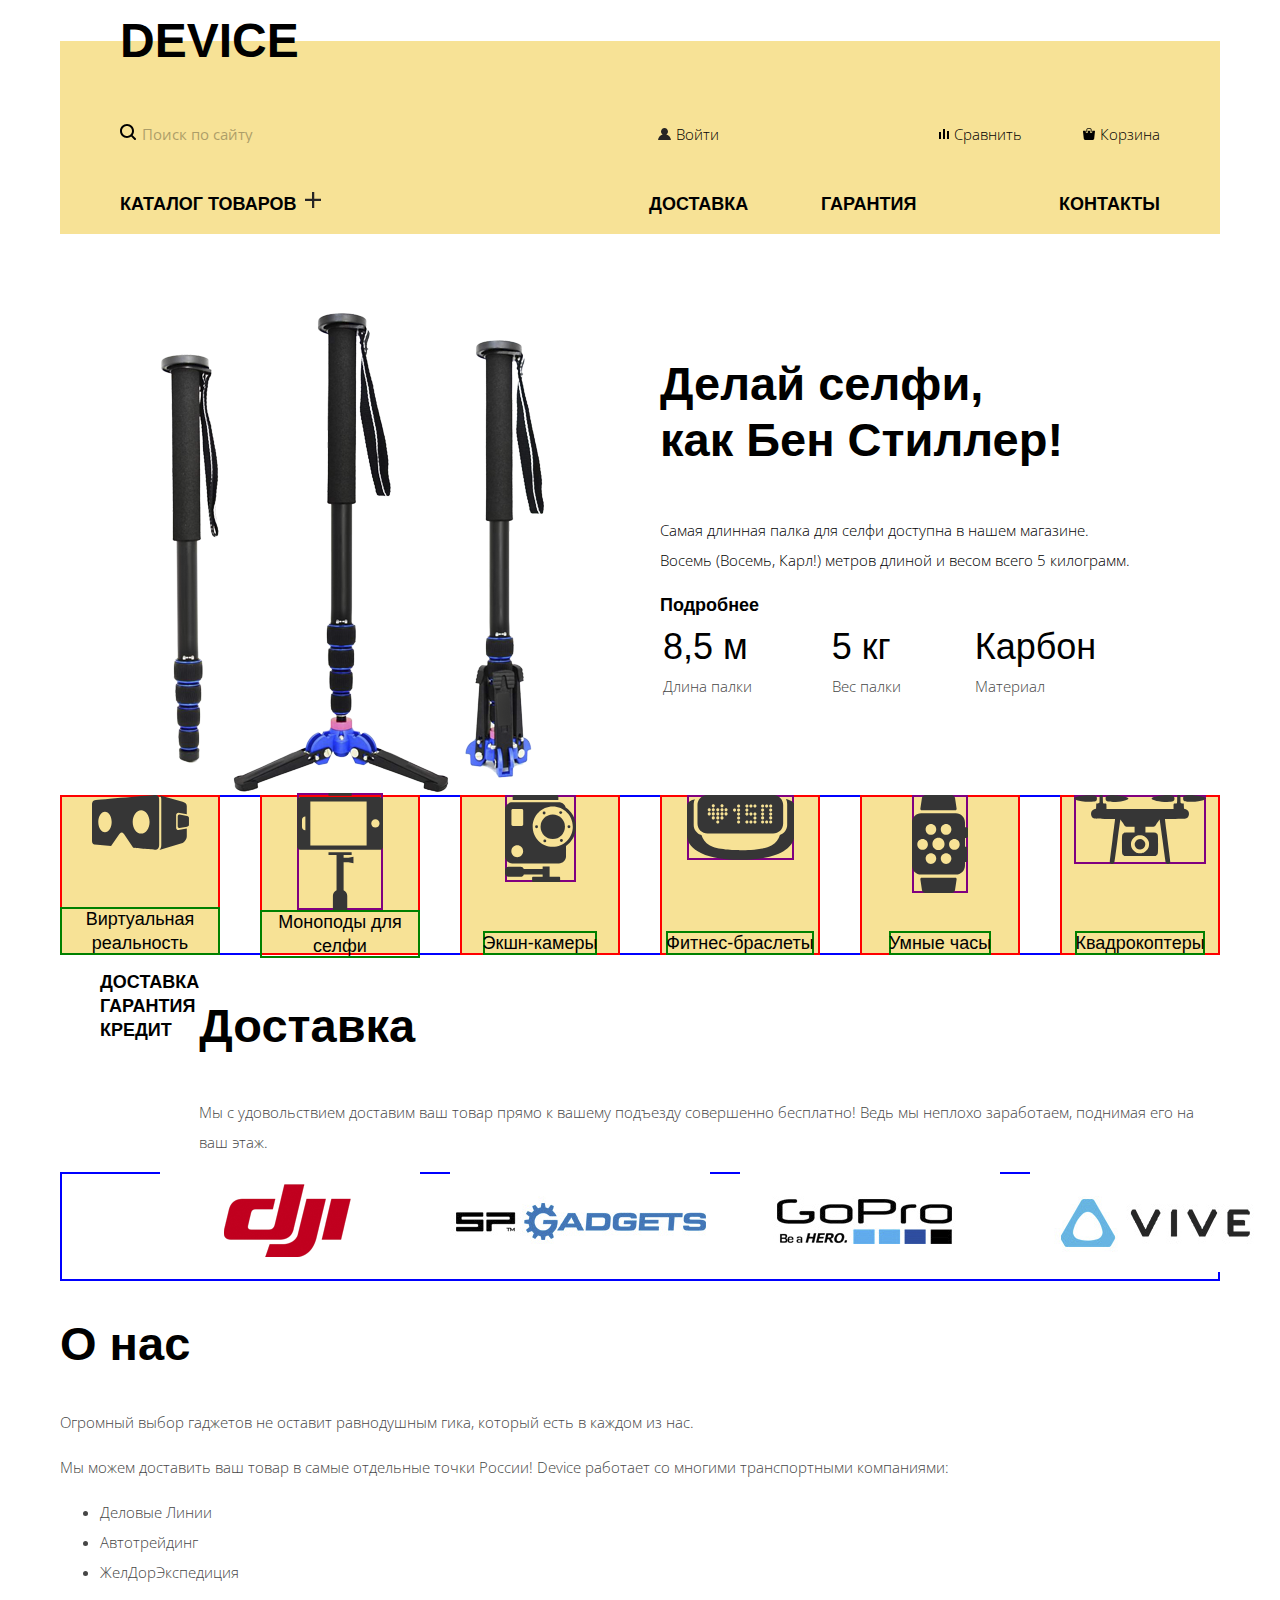
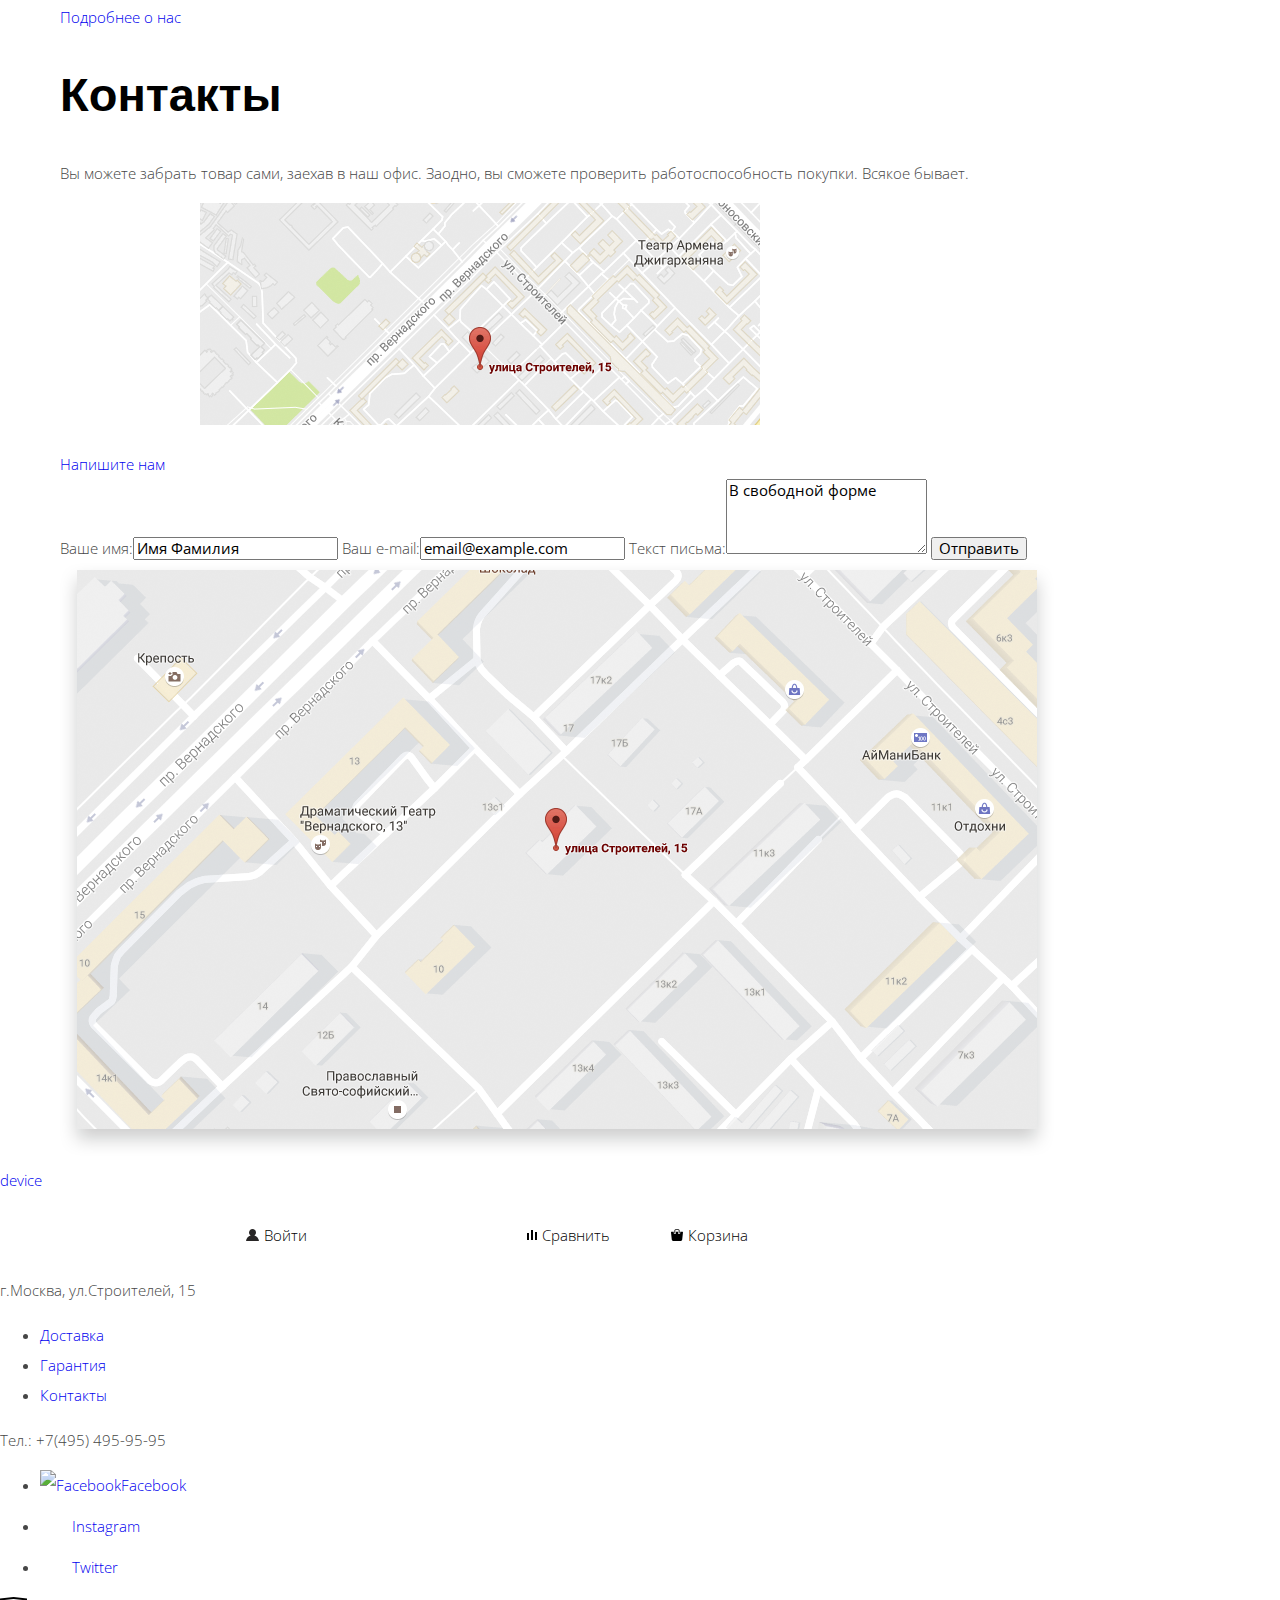
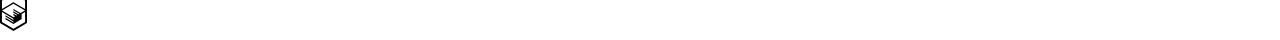
==== commit bed4873d: "." ====
--- a/index.html
+++ b/index.html
@@ -41,22 +41,15 @@
 		        	<div class="wrapper">
 				      	<img src="img/slider-1.png" width="384" height="486" alt="Изображение самого длинного монопода">
 				      	<div class="device-slider-description">
-					      	<p class="device-slogan">Делай селфи, как Бен Стиллер!</p>
+					      	<p class="device-slogan">Делай селфи,<br> как Бен Стиллер!</p>
 					      	<p class="device-feature">Самая длинная палка для селфи доступна в нашем магазине.<br>
 					      	Восемь (Восемь, Карл!) метров длиной и весом всего 5 килограмм.</p>
 					        <a href="#">Подробнее</a>
 					      	<table class="monopod-features">
 					      		<tr>
-					       			 <th>Длина палки</th>
-					       			 <td>8,5 м</td>
-					     		</tr>
-					    		<tr>
-					       			 <th>Вес палки</th>
-					      			 <td>5 кг</td>
-					    		</tr>
-					   			<tr>
-					    			 <th>Материал</th>
-					      			 <td>Карбон</td>
+					       			 <td><span>8,5 м</span>Длина палки</td>					     		
+					      			 <td><span>5 кг</span>Вес палки</td>					    		
+					      			 <td><span>Карбон</span>Материал</td>
 					   			</tr>
 					       	</table>
 				    	</div>
@@ -66,17 +59,36 @@
 			      	<div class="wrapper">
 			      		<h2 class="visually-hidden">Товарные группы</h2>
 			      		<ul class="product-groups-list">
-			      			<li class="product-groups-item"><a href="inner.html"> <img src="img/popular-1.svg" width="97" height="55" alt="Виртуальная реальность">Виртуальная реальность</a>
+			      			<li class="product-groups-item"><a href="inner.html">
+			      				<svg version="1.1" id="Layer_1" xmlns="http://www.w3.org/2000/svg" xmlns:xlink="http://www.w3.org/1999/xlink" x="0px" y="0px"
+	 width="97px" height="55px" viewBox="0 0 97 55" enable-background="new 0 0 97 55" xml:space="preserve">
+<g id="Layer_1_1_">
+</g>
+<g>
+	<path fill="#363636" d="M84.131,32.639V20.003c0-1.309,1.045-2.37,2.335-2.37l8.326,1.581V11.02c0-2.355-1.708-3.431-4.202-4.265
+		l-23.187-6.58c1.616,1.391,1.889,2.04,1.889,4.396v45.209c0,2.356-0.45,4.066-1.967,5.21l23.265-7.065
+		c2.401-0.833,4.202-4.216,4.202-6.572V33.44l-8.326,1.567C85.176,35.009,84.131,33.947,84.131,32.639z"/>
+	<path fill="#363636" d="M95.129,20.979l-7.598-1.444c-1.008,0-1.824,0.829-1.824,1.851v9.868c0,1.023,0.816,1.852,1.824,1.852
+		l7.598-1.431c1.154-0.419,1.824-0.829,1.824-1.852V22.83C96.953,21.808,96.187,21.323,95.129,20.979z"/>
+	<path fill="#363636" d="M67.17,4.483c0-5.08-4.232-4.459-4.232-4.459S5.832,4.738,2.838,5.145S0.001,9.532,0.001,9.532
+		S0,42.069,0,45.812s2.599,3.753,2.599,3.753l16.477,1.403L27.212,39.3c0,0,1.109-1.828,2.505-1.828
+		c1.397,0,2.432,1.861,2.432,1.861l9.061,13.521c0,0,18.895,1.909,22.521,1.909c3.626-0.001,3.439-5.024,3.439-5.024S67.17,9.563,67.17,4.483z M12.982,37.192c-3.698,0-6.696-4.601-6.696-10.275s2.998-10.275,6.696-10.275
+		c3.698,0,6.696,4.601,6.696,10.275S16.68,37.192,12.982,37.192z M49.14,38.618c-4.662,0-8.441-5.239-8.441-11.701c0-6.463,3.78-11.702,8.441-11.702c4.662,0,8.442,5.239,8.442,11.702C57.582,33.379,53.802,38.618,49.14,38.618z"/>
+</g>
+</svg>
+
+
+			      			<!-- <img src="img/popular-1.svg" width="97" height="55" alt="Виртуальная реальность"> --><p>Виртуальная реальность</p></a>
 			      			</li>
-				      		<li class="product-groups-item"><a href="inner.html"><img src="img/popular-2.svg" width="86" height="117" alt="Моноподы и селфи">Моноподы для селфи</a>
+				      		<li class="product-groups-item"><a href="inner.html"><img src="img/popular-2.svg" width="86" height="117" alt="Моноподы и селфи"><p>Моноподы для селфи</p></a>
 				      		</li>
-				      		<li class="product-groups-item"><a href="inner.html"><img src="img/popular-3.svg" width="71" height="87" alt="Экшн-камеры">Экшн-камеры</a>
+				      		<li class="product-groups-item"><a href="inner.html"><img src="img/popular-3.svg" width="71" height="87" alt="Экшн-камеры"><p>Экшн-камеры</p></a>
 				      		</li>
-				      		<li class="product-groups-item"><a href="inner.html"><img src="img/popular-4.svg" width="107" height="65" alt="Фитнес-браслеты">Фитнес-браслеты</a>
+				      		<li class="product-groups-item"><a href="inner.html"><img src="img/popular-4.svg" width="107" height="65" alt="Фитнес-браслеты"><p>Фитнес-браслеты</p></a>
 				      		</li>
-				      		<li class="product-groups-item"><a href="inner.html"><img src="img/popular-5.svg" width="56" height="98" alt="Умные часы">Умные часы</a>
+				      		<li class="product-groups-item"><a href="inner.html"><img src="img/popular-5.svg" width="56" height="98" alt="Умные часы"><p>Умные часы</p></a>
 				      		</li>
-				      		<li class="product-groups-item"><a href="inner.html"><img src="img/popular-6.svg" width="132" height="69" alt="Квадрокоптеры">Квадрокоптеры</a>
+				      		<li class="product-groups-item"><a href="inner.html"><img src="img/popular-6.svg" width="132" height="69" alt="Квадрокоптеры"><p>Квадрокоптеры</p></a>
 				      		</li>
 			      		</ul>
 		      		</div>
@@ -99,7 +111,7 @@
 
 			    <section class="partners">
 			      	<div class="wrapper">
-						<h2>Наши партнеры</h2>
+						<h2 class="visually-hidden">Наши партнеры</h2>
 			      		<ul class="partners-list">
 			      			<li class="partner"><a href='#'> <img src="img/logo-1.png" width="260" height="100" alt="Dji"></a></li>
 			      			<li class="partner"><a href='#'> <img src="img/logo-2.png" width="260" height="100" alt="SP Gadgets"></a></li>
--- a/css/style.css
+++ b/css/style.css
@@ -14,6 +14,7 @@
 }
 
 body {
+	min-width: 1200px;
 	margin: 0;
 	padding: 0;
 
@@ -24,6 +25,23 @@
 	color: #464646;
 	background-color: #ffffff;
 }
+
+/** {
+	background: rgba(0,100,0,0.1);
+	box-shadow: inset 0 0 0 2px darkblue;
+}*/
+
+.visually-hidden {
+  position: absolute;
+  clip: rect(0 0 0 0);
+  margin: 0;
+  padding: 0;
+  border: none;
+  width: 1px;
+  height: 1px;
+  margin: -1px;
+}
+
 a {
 	text-decoration: none;
 }
@@ -112,6 +130,7 @@
 
 }
 
+
 .compare {
 	margin-right: 21px;
 }
@@ -152,10 +171,8 @@
 .catalog-goods a{
 	position: relative;
 
-	/*background: rgba(234, 55, 45, 0.2);
-	box-shadow: inset 0 0 0 2px rgb(234, 55,45);*/
-}
-}
+}
+
 .catalog-goods a::after{
 	content: "";
 
@@ -165,13 +182,11 @@
 	width: 20px;
 	height: 20px;
 
-	background-image: url("img/plus.png");
+	background-image: url("../img/plus.png");
 	background-repeat: no-repeat;
 	background-position: 0 0;
-
-	background-color: red;
-
-}
+}
+
 .delivery {
 	margin-right: 40px;
 }
@@ -221,6 +236,7 @@
 	display: flex;
 	justify-content: space-between;
 }
+
 
 .filters {
 	width: 330px;
@@ -316,6 +332,127 @@
 	background-position: top center;
 	background-repeat: no-repeat;
 }
+
+.wrapper img {
+	padding: 0;
+	padding-left: 100px;
+}
+
+.device-slogan {
+	width: 560px;
+	font-family: 'Gilroy', 'Arial', sans-serif;
+	font-size: 47px;
+	line-height: 56px;
+	font-weight: 800;
+	color: #000000;
+}
+
+.device-feature {
+	width: 560px;
+	font-family: 'Open Sans', 'Arial', sans-serif;
+	font-size: 15px;
+	line-height: 30px;
+	font-weight: 300;
+	color: #000000;
+}
+
+.device-slider-description a {
+	font-family: 'Gilroy', 'Arial', sans-serif;
+	font-size: 18px;
+	line-height: 24px;
+	font-weight: 800;
+	color: #000000;
+}
+
+
+.monopod-features span {
+	display: block;
+	padding: 0;
+	padding-right: 80px;
+	font-family: 'Gilroy', 'Arial', sans-serif;
+	font-size: 36px;
+	line-height: 48px;
+	font-weight: 300;
+	color: #000000;
+}
+
+.monopod-features th {
+	font-family: 'Open Sans', 'Arial', sans-serif;
+	font-size: 13px;
+	line-height: 30px;
+	font-weight: 300;
+	color: #000000;
+}
+
+.product-groups-list {
+	display: flex;
+	justify-content: space-between;
+	min-width: 1160px;
+	padding: 0;
+	margin: 0;
+
+
+	box-shadow: inset 0 0 0 2px blue;
+}
+
+.product-groups-item a {
+	display: flex;
+	flex-direction: column;
+	padding: 0;
+	margin: 0;
+	align-items: center;
+	justify-content: center;
+	width: 160px;
+	height: 160px;
+	background-color: #f7e296;
+	
+	box-shadow: inset 0 0 0 2px red;
+
+}
+
+.product-groups-item img {
+	
+	padding: 0;
+	margin: 0;
+	
+
+	box-shadow: inset 0 0 0 2px purple;
+}
+
+.product-groups-item p {
+	display: block;
+	padding: 0;
+	margin: 0;
+	margin-top: auto; 
+
+	box-shadow: inset 0 0 0 2px green;
+}
+
+.partners-list {
+	display: flex;
+	justify-content: space-between;
+	min-width: 1160px;
+	padding: 0;
+	margin: 0;
+	list-style: none;
+
+
+	box-shadow: inset 0 0 0 2px blue;
+}
+
+.product-groups-item a {
+	display: flex;
+	padding: 0;
+	margin: 0;
+	align-items: center;
+	justify-content: center;
+	
+	height: 160px;
+	
+	
+	box-shadow: inset 0 0 0 2px red;
+
+
 .partners-list,
 .color ul, 
 .bluetooth ul, 
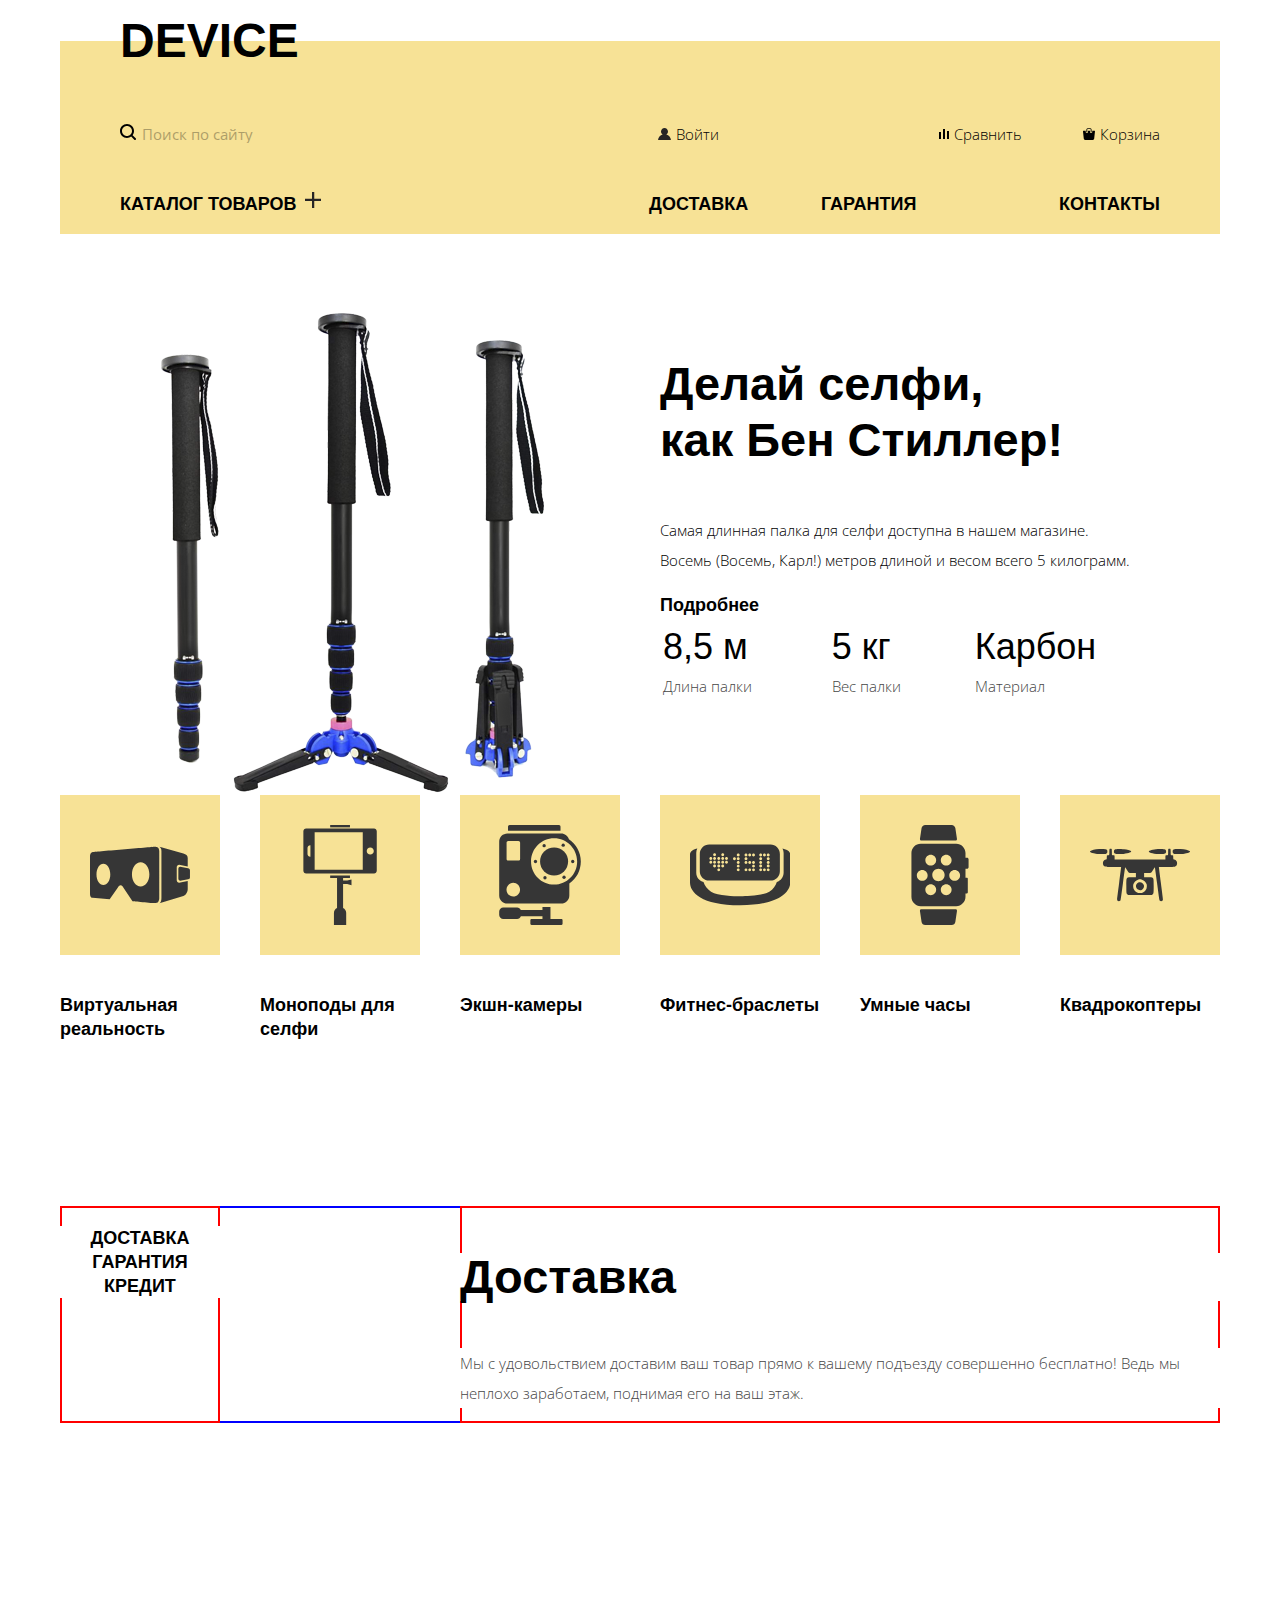
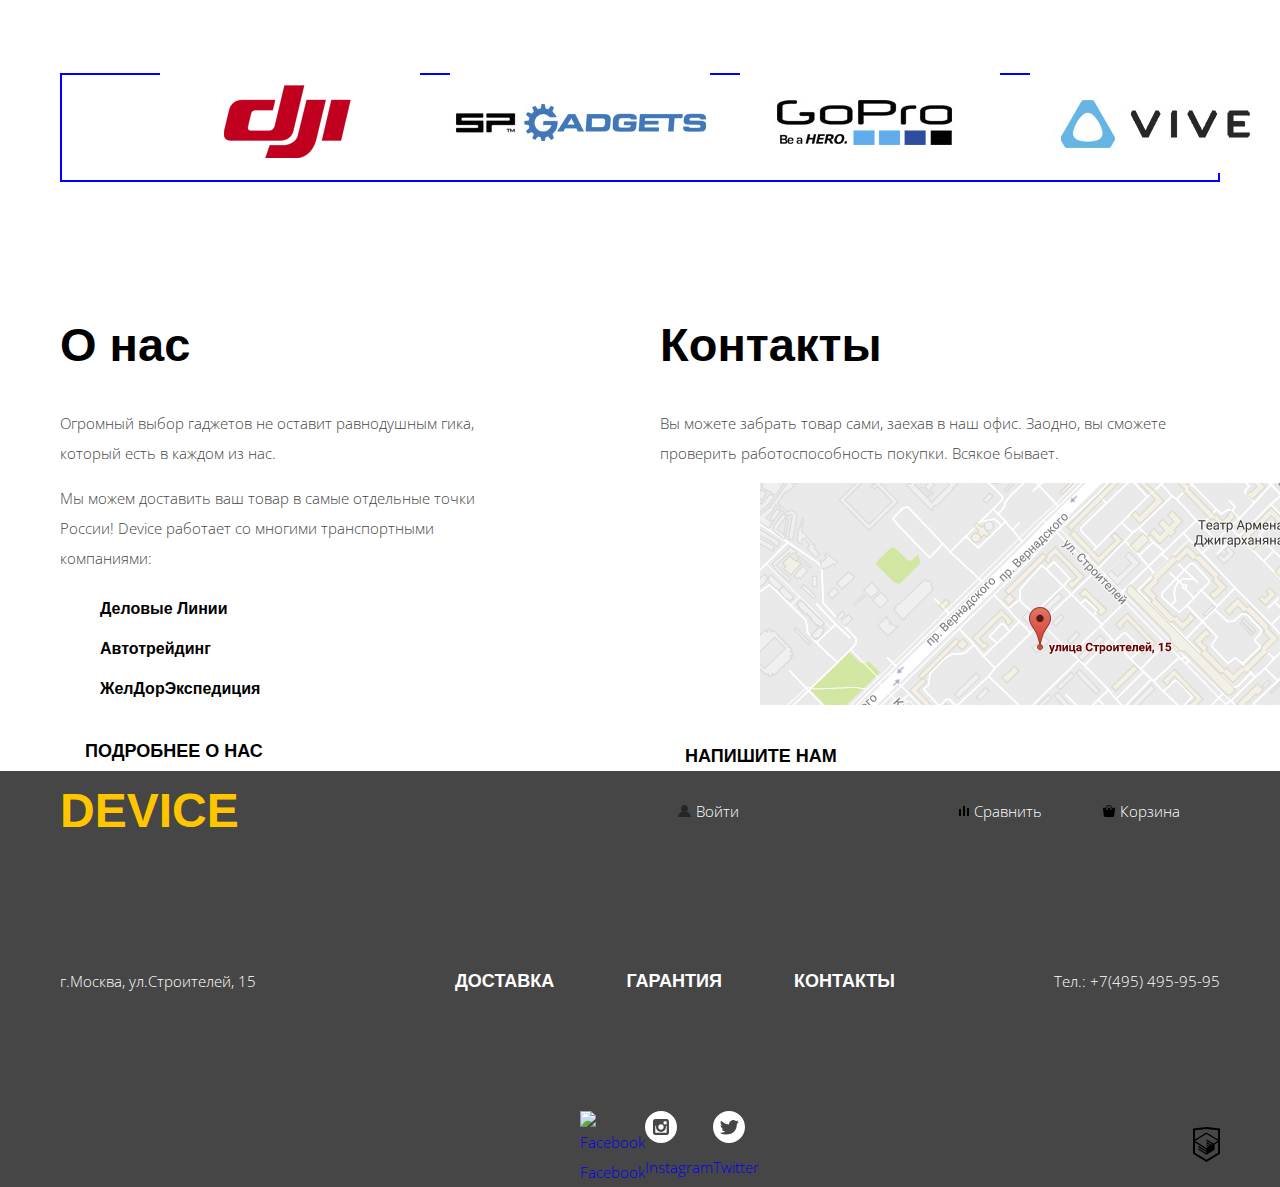
==== commit 76884e12: "1" ====
--- a/index.html
+++ b/index.html
@@ -61,7 +61,7 @@
 			      		<ul class="product-groups-list">
 			      			<li class="product-groups-item"><a href="inner.html">
 			      				<svg version="1.1" id="Layer_1" xmlns="http://www.w3.org/2000/svg" xmlns:xlink="http://www.w3.org/1999/xlink" x="0px" y="0px"
-	 width="97px" height="55px" viewBox="0 0 97 55" enable-background="new 0 0 97 55" xml:space="preserve">
+	 width="160px" height="160px" viewBox="0 0 97 55" enable-background="new 0 0 97 55" xml:space="preserve">
 <g id="Layer_1_1_">
 </g>
 <g>
@@ -78,17 +78,198 @@
 </svg>
 
 
-			      			<!-- <img src="img/popular-1.svg" width="97" height="55" alt="Виртуальная реальность"> --><p>Виртуальная реальность</p></a>
+			      			<p>Виртуальная реальность</p></a>
 			      			</li>
-				      		<li class="product-groups-item"><a href="inner.html"><img src="img/popular-2.svg" width="86" height="117" alt="Моноподы и селфи"><p>Моноподы для селфи</p></a>
-				      		</li>
-				      		<li class="product-groups-item"><a href="inner.html"><img src="img/popular-3.svg" width="71" height="87" alt="Экшн-камеры"><p>Экшн-камеры</p></a>
-				      		</li>
-				      		<li class="product-groups-item"><a href="inner.html"><img src="img/popular-4.svg" width="107" height="65" alt="Фитнес-браслеты"><p>Фитнес-браслеты</p></a>
-				      		</li>
-				      		<li class="product-groups-item"><a href="inner.html"><img src="img/popular-5.svg" width="56" height="98" alt="Умные часы"><p>Умные часы</p></a>
-				      		</li>
-				      		<li class="product-groups-item"><a href="inner.html"><img src="img/popular-6.svg" width="132" height="69" alt="Квадрокоптеры"><p>Квадрокоптеры</p></a>
+				      		<li class="product-groups-item"><a href="inner.html">
+				      			<svg version="1.1" id="Layer_1" xmlns="http://www.w3.org/2000/svg" xmlns:xlink="http://www.w3.org/1999/xlink" x="0px" y="0px"
+	 width="160px" height="160px" viewBox="0 0 86 117" enable-background="new 0 0 86 117" xml:space="preserve">
+<g>
+	<path fill="#363636" d="M82.821,4.011H3.33c-1.761,0-3.188,1.427-3.188,3.188v46.413c0,1.763,1.427,3.189,3.188,3.189h79.492
+		c1.762,0,3.189-1.427,3.189-3.189V7.199C86.011,5.438,84.583,4.011,82.821,4.011z M8.392,37.236H8.166
+		c-1.762,0-3.189-1.429-3.189-3.189v-7.283c0-1.761,1.427-3.188,3.189-3.188h0.226V37.236z M69.623,52.408H13.341V8.402h56.282
+		V52.408z M78.4,34.552c-2.289,0-4.146-1.855-4.146-4.147s1.856-4.147,4.146-4.147c2.291,0,4.148,1.855,4.148,4.147
+		S80.691,34.552,78.4,34.552z"/>
+	<rect x="31.497" fill="#363636" width="23.157" height="2.758"/>
+	<path fill="#363636" d="M46.608,64.861v-2.973h8.046v-2.758H31.498v2.758h8.045v35.246c-2.139,0.938-3.635,3.072-3.635,5.559V117
+		h14.335v-14.307c0-2.486-1.495-4.621-3.636-5.557v-27.99h4.796l5.051,1.213v-6.711l-5.051,1.213H46.608z"/>
+</g>
+<g id="Layer_1_1_">
+</g>
+</svg>
+
+				      			<p>Моноподы для селфи</p></a>
+				      		</li>
+				      		<li class="product-groups-item"><a href="inner.html">
+				      			<svg version="1.1" id="Layer_1" xmlns="http://www.w3.org/2000/svg" xmlns:xlink="http://www.w3.org/1999/xlink" x="0px" y="0px"
+	 width="160px" height="160px" viewBox="0 0 71 87" enable-background="new 0 0 71 87" xml:space="preserve">
+<g>
+	<path fill="#363636" d="M53.349,1.49c0-0.736-0.578-1.49-1.311-1.49H9.053C8.32,0,7.672,0.754,7.672,1.49v3.522h45.676V1.49z"/>
+	<path fill="#363636" d="M54.202,81.809h-9.597V71.426h-6.958v2.507H18.774c-0.537-1.254-1.757-2.148-3.181-2.148H3.559
+		C1.642,71.784,0,73.387,0,75.311v3.018c0,1.924,1.642,3.48,3.559,3.48h12.035c1.511,0,2.792-0.896,3.269-2.326h18.785v2.326H28.13
+		c-0.533,0-1.01,0.437-1.01,0.972v3.172c0,0.535,0.478,1.048,1.01,1.048h26.072c0.533,0,0.93-0.513,0.93-1.048V82.78
+		C55.132,82.245,54.735,81.809,54.202,81.809z"/>
+	<path fill="#363636" d="M60.666,12.39c-0.861-2.937-3.567-5.05-6.771-5.05H7.148C3.25,7.34,0,10.449,0,14.361v46.9
+		c0,3.912,3.25,7.121,7.148,7.121h46.747c3.898,0,7.126-3.209,7.126-7.121V50.915c6.066-4.204,10.001-11.211,10.001-19.164
+		C71.021,23.672,66.89,16.57,60.666,12.39z M12.238,62.151c-3.259,0-5.901-2.65-5.901-5.921c0-3.27,2.642-5.922,5.901-5.922
+		s5.902,2.652,5.902,5.922C18.14,59.501,15.497,62.151,12.238,62.151z M18.199,29.546c0,0.786-0.635,1.422-1.418,1.422H7.841
+		c-0.783,0-1.418-0.637-1.418-1.422V15.386c0-0.786,0.635-1.423,1.418-1.423h8.939c0.783,0,1.418,0.637,1.418,1.423V29.546z
+		 M47.762,51.858c-11.076,0-20.057-9.01-20.057-20.123s8.98-20.124,20.057-20.124c11.077,0,20.058,9.01,20.058,20.124
+		S58.839,51.858,47.762,51.858z"/>
+	<ellipse fill="#363636" cx="47.762" cy="31.735" rx="12.188" ry="12.229"/>
+	<circle fill="#363636" cx="31.562" cy="31.736" r="1.435"/>
+	<circle fill="#363636" cx="63.963" cy="31.736" r="1.435"/>
+	<circle fill="#363636" cx="39.109" cy="17.994" r="1.435"/>
+	<ellipse fill="#363636" cx="56.415" cy="45.476" rx="1.43" ry="1.436"/>
+	<circle fill="#363636" cx="55.697" cy="17.565" r="1.435"/>
+	<circle fill="#363636" cx="39.828" cy="45.906" r="1.435"/>
+</g>
+</svg>
+								<p>Экшн-камеры</p>
+							</a>
+				      		</li>
+				      		<li class="product-groups-item"><a href="inner.html">
+				      			<svg version="1.1" id="Layer_1" xmlns="http://www.w3.org/2000/svg" xmlns:xlink="http://www.w3.org/1999/xlink" x="0px" y="0px"
+	 width="160px" height="160px" viewBox="0 0 107 65" enable-background="new 0 0 107 65" xml:space="preserve">
+<g>
+	<path fill="#363636" d="M98.967,4.074c0.752,1.441,1.209,3.08,1.209,4.818v21.102c0,4.616-3.092,8.527-7.246,9.9
+		c-1.325,3.987-3.778,7.854-8.051,10.432c-8.676,5.231-31.124,4.837-31.198,4.837c-0.078,0-22.513,0.395-31.189-4.837
+		c-4.216-2.545-6.708-6.347-8.042-10.279c-4.418-1.209-7.756-5.251-7.756-10.053V8.893c0-1.688,0.427-3.282,1.139-4.693
+		C4.17,5.109,0,6.918,0,10.434c0,6.243,0,25.687,0,29.983C0,50.668,11.839,64.85,53.657,64.85c41.82,0,53.657-14.182,53.657-24.433
+		c0-4.296,0-23.74,0-29.983C107.313,6.75,102.738,4.94,98.967,4.074z"/>
+	<path fill="#363636" d="M20.561,38.459h65.523c5.564,0,10.074-4.513,10.074-10.077V9.935c0-5.563-4.51-10.075-10.074-10.075H20.561
+		c-5.564,0-10.075,4.511-10.075,10.075v18.447C10.486,33.946,14.997,38.459,20.561,38.459z M83.695,9.468
+		c0.867,0,1.569,0.703,1.569,1.57c0,0.866-0.702,1.569-1.569,1.569s-1.568-0.703-1.568-1.569
+		C82.127,10.17,82.828,9.468,83.695,9.468z M83.695,13.507c0.867,0,1.569,0.703,1.569,1.568c0,0.867-0.702,1.569-1.569,1.569
+		s-1.568-0.702-1.568-1.569C82.127,14.21,82.828,13.507,83.695,13.507z M83.695,17.546c0.867,0,1.569,0.702,1.569,1.569
+		c0,0.866-0.702,1.569-1.569,1.569s-1.568-0.703-1.568-1.569C82.127,18.248,82.828,17.546,83.695,17.546z M83.695,21.373
+		c0.867,0,1.569,0.704,1.569,1.569c0,0.867-0.702,1.568-1.569,1.568s-1.568-0.701-1.568-1.568
+		C82.127,22.076,82.828,21.373,83.695,21.373z M83.695,25.412c0.867,0,1.569,0.702,1.569,1.569c0,0.865-0.702,1.568-1.569,1.568
+		s-1.568-0.704-1.568-1.568C82.127,26.114,82.828,25.412,83.695,25.412z M79.656,9.468c0.867,0,1.568,0.703,1.568,1.57
+		c0,0.866-0.701,1.569-1.568,1.569c-0.865,0-1.568-0.703-1.568-1.569C78.088,10.17,78.791,9.468,79.656,9.468z M79.656,25.412
+		c0.867,0,1.568,0.702,1.568,1.569c0,0.865-0.701,1.568-1.568,1.568c-0.865,0-1.568-0.704-1.568-1.568
+		C78.088,26.114,78.791,25.412,79.656,25.412z M75.619,9.468c0.865,0,1.568,0.703,1.568,1.57c0,0.866-0.703,1.569-1.568,1.569
+		c-0.867,0-1.569-0.703-1.569-1.569C74.05,10.17,74.752,9.468,75.619,9.468z M75.619,13.507c0.865,0,1.568,0.703,1.568,1.568
+		c0,0.867-0.703,1.569-1.568,1.569c-0.867,0-1.569-0.702-1.569-1.569C74.05,14.21,74.752,13.507,75.619,13.507z M75.619,17.546
+		c0.865,0,1.568,0.702,1.568,1.569c0,0.866-0.703,1.569-1.568,1.569c-0.867,0-1.569-0.703-1.569-1.569
+		C74.05,18.248,74.752,17.546,75.619,17.546z M75.619,21.373c0.865,0,1.568,0.704,1.568,1.569c0,0.867-0.703,1.568-1.568,1.568
+		c-0.867,0-1.569-0.701-1.569-1.568C74.05,22.076,74.752,21.373,75.619,21.373z M75.619,25.412c0.865,0,1.568,0.702,1.568,1.569
+		c0,0.865-0.703,1.568-1.568,1.568c-0.867,0-1.569-0.704-1.569-1.568C74.05,26.114,74.752,25.412,75.619,25.412z M67.965,9.468
+		c0.867,0,1.568,0.703,1.568,1.57c0,0.866-0.701,1.569-1.568,1.569s-1.568-0.703-1.568-1.569C66.396,10.17,67.1,9.468,67.965,9.468z
+		 M67.965,17.546c0.867,0,1.568,0.702,1.568,1.569c0,0.866-0.701,1.569-1.568,1.569s-1.568-0.703-1.568-1.569
+		C66.396,18.248,67.1,17.546,67.965,17.546z M67.965,21.427c0.867,0,1.568,0.701,1.568,1.568c0,0.865-0.701,1.569-1.568,1.569
+		s-1.568-0.704-1.568-1.569C66.396,22.128,67.1,21.427,67.965,21.427z M67.965,25.412c0.867,0,1.568,0.702,1.568,1.569
+		c0,0.865-0.701,1.568-1.568,1.568s-1.568-0.704-1.568-1.568C66.396,26.114,67.1,25.412,67.965,25.412z M63.926,9.468
+		c0.867,0,1.57,0.703,1.57,1.57c0,0.866-0.703,1.569-1.57,1.569c-0.865,0-1.569-0.703-1.569-1.569
+		C62.356,10.17,63.061,9.468,63.926,9.468z M63.926,17.546c0.867,0,1.57,0.702,1.57,1.569c0,0.866-0.703,1.569-1.57,1.569
+		c-0.865,0-1.569-0.703-1.569-1.569C62.356,18.248,63.061,17.546,63.926,17.546z M63.926,25.412c0.867,0,1.57,0.702,1.57,1.569
+		c0,0.865-0.703,1.568-1.57,1.568c-0.865,0-1.569-0.704-1.569-1.568C62.356,26.114,63.061,25.412,63.926,25.412z M59.888,9.468
+		c0.865,0,1.569,0.703,1.569,1.57c0,0.866-0.704,1.569-1.569,1.569c-0.867,0-1.568-0.703-1.568-1.569
+		C58.319,10.17,59.021,9.468,59.888,9.468z M59.888,13.507c0.865,0,1.569,0.703,1.569,1.568c0,0.867-0.704,1.569-1.569,1.569
+		c-0.867,0-1.568-0.702-1.568-1.569C58.319,14.21,59.021,13.507,59.888,13.507z M59.888,17.546c0.865,0,1.569,0.702,1.569,1.569
+		c0,0.866-0.704,1.569-1.569,1.569c-0.867,0-1.568-0.703-1.568-1.569C58.319,18.248,59.021,17.546,59.888,17.546z M59.888,25.412
+		c0.865,0,1.569,0.702,1.569,1.569c0,0.865-0.704,1.568-1.569,1.568c-0.867,0-1.568-0.704-1.568-1.568
+		C58.319,26.114,59.021,25.412,59.888,25.412z M51.598,9.468c0.867,0,1.569,0.703,1.569,1.57c0,0.866-0.702,1.569-1.569,1.569
+		c-0.867,0-1.568-0.703-1.568-1.569C50.029,10.17,50.731,9.468,51.598,9.468z M51.598,13.507c0.867,0,1.569,0.703,1.569,1.568
+		c0,0.867-0.702,1.569-1.569,1.569c-0.867,0-1.568-0.702-1.568-1.569C50.029,14.21,50.731,13.507,51.598,13.507z M51.598,17.546
+		c0.867,0,1.569,0.702,1.569,1.569c0,0.866-0.702,1.569-1.569,1.569c-0.867,0-1.568-0.703-1.568-1.569
+		C50.029,18.248,50.731,17.546,51.598,17.546z M51.598,21.427c0.867,0,1.569,0.701,1.569,1.568c0,0.865-0.702,1.569-1.569,1.569
+		c-0.867,0-1.568-0.704-1.568-1.569C50.029,22.128,50.731,21.427,51.598,21.427z M51.598,25.412c0.867,0,1.569,0.702,1.569,1.569
+		c0,0.865-0.702,1.568-1.569,1.568c-0.867,0-1.568-0.704-1.568-1.568C50.029,26.114,50.731,25.412,51.598,25.412z M47.559,13.507
+		c0.867,0,1.568,0.703,1.568,1.568c0,0.867-0.701,1.569-1.568,1.569s-1.569-0.702-1.569-1.569
+		C45.99,14.21,46.691,13.507,47.559,13.507z M39.057,13.295c0.865,0,1.569,0.703,1.569,1.568c0,0.867-0.704,1.569-1.569,1.569
+		c-0.867,0-1.571-0.703-1.571-1.569C37.486,13.998,38.189,13.295,39.057,13.295z M39.057,17.333c0.865,0,1.569,0.703,1.569,1.57
+		c0,0.866-0.704,1.57-1.569,1.57c-0.867,0-1.571-0.704-1.571-1.57C37.486,18.036,38.189,17.333,39.057,17.333z M35.018,9.255
+		c0.865,0,1.568,0.703,1.568,1.57c0,0.866-0.704,1.568-1.568,1.568c-0.867,0-1.569-0.703-1.569-1.568
+		C33.449,9.958,34.15,9.255,35.018,9.255z M35.018,13.295c0.865,0,1.568,0.703,1.568,1.568c0,0.867-0.704,1.569-1.568,1.569
+		c-0.867,0-1.569-0.703-1.569-1.569C33.449,13.998,34.15,13.295,35.018,13.295z M35.018,17.333c0.865,0,1.568,0.703,1.568,1.57
+		c0,0.866-0.704,1.57-1.568,1.57c-0.867,0-1.569-0.704-1.569-1.57C33.449,18.036,34.15,17.333,35.018,17.333z M35.018,21.373
+		c0.865,0,1.568,0.704,1.568,1.569c0,0.867-0.704,1.568-1.568,1.568c-0.867,0-1.569-0.701-1.569-1.568
+		C33.449,22.076,34.15,21.373,35.018,21.373z M30.764,13.295c0.867,0,1.569,0.703,1.569,1.568c0,0.867-0.702,1.569-1.569,1.569
+		c-0.867,0-1.568-0.703-1.568-1.569C29.196,13.998,29.897,13.295,30.764,13.295z M30.764,17.333c0.867,0,1.569,0.703,1.569,1.57
+		c0,0.866-0.702,1.57-1.569,1.57c-0.867,0-1.568-0.704-1.568-1.57C29.196,18.036,29.897,17.333,30.764,17.333z M30.764,21.373
+		c0.867,0,1.569,0.704,1.569,1.569c0,0.867-0.702,1.568-1.569,1.568c-0.867,0-1.568-0.701-1.568-1.568
+		C29.196,22.076,29.897,21.373,30.764,21.373z M30.764,25.412c0.867,0,1.569,0.702,1.569,1.569c0,0.865-0.702,1.568-1.569,1.568
+		c-0.867,0-1.568-0.704-1.568-1.568C29.196,26.114,29.897,25.412,30.764,25.412z M26.3,9.255c0.867,0,1.571,0.703,1.571,1.57
+		c0,0.866-0.704,1.568-1.571,1.568c-0.865,0-1.569-0.703-1.569-1.568C24.731,9.958,25.435,9.255,26.3,9.255z M26.3,13.295
+		c0.867,0,1.571,0.703,1.571,1.568c0,0.867-0.704,1.569-1.571,1.569c-0.865,0-1.569-0.703-1.569-1.569
+		C24.731,13.998,25.435,13.295,26.3,13.295z M26.3,17.333c0.867,0,1.571,0.703,1.571,1.57c0,0.866-0.704,1.57-1.571,1.57
+		c-0.865,0-1.569-0.704-1.569-1.57C24.731,18.036,25.435,17.333,26.3,17.333z M26.3,21.373c0.867,0,1.571,0.704,1.571,1.569
+		c0,0.867-0.704,1.568-1.571,1.568c-0.865,0-1.569-0.701-1.569-1.568C24.731,22.076,25.435,21.373,26.3,21.373z M22.263,13.295
+		c0.865,0,1.569,0.703,1.569,1.568c0,0.867-0.704,1.569-1.569,1.569c-0.867,0-1.569-0.703-1.569-1.569
+		C20.694,13.998,21.396,13.295,22.263,13.295z M22.263,17.333c0.865,0,1.569,0.703,1.569,1.57c0,0.866-0.704,1.57-1.569,1.57
+		c-0.867,0-1.569-0.704-1.569-1.57C20.694,18.036,21.396,17.333,22.263,17.333z"/>
+</g>
+</svg>
+
+				      			<p>Фитнес-браслеты</p></a>
+				      		</li>
+				      		<li class="product-groups-item"><a href="inner.html">
+				      			<svg version="1.1" id="Layer_1" xmlns="http://www.w3.org/2000/svg" xmlns:xlink="http://www.w3.org/1999/xlink" x="0px" y="0px"
+	 width="160px" height="160px" viewBox="0 0 56 98" enable-background="new 0 0 56 98" xml:space="preserve">
+<g>
+	<path fill="#363636" d="M54.494,32.197h-1.515v-4.64c0-5.052-4.087-9.186-9.082-9.186H9.082C4.086,18.372,0,22.505,0,27.557v42.868
+		c0,5.052,4.087,9.185,9.083,9.185h34.815c4.995,0,9.082-4.133,9.082-9.185V67.01h1.515c0.415,0,0.757-0.344,0.757-0.764V52.467
+		c0-0.421-0.342-0.766-0.757-0.766h-1.515v-8.788h1.515c0.832,0,1.514-0.688,1.514-1.531v-7.654
+		C56.008,32.886,55.326,32.197,54.494,32.197z M34.082,29.088c2.926,0,5.299,2.398,5.299,5.358s-2.373,5.358-5.299,5.358
+		s-5.298-2.398-5.298-5.358S31.156,29.088,34.082,29.088z M18.945,29.088c2.925,0,5.298,2.398,5.298,5.358s-2.373,5.358-5.298,5.358
+		c-2.926,0-5.298-2.398-5.298-5.358S16.019,29.088,18.945,29.088z M5.297,49.397c0-2.959,2.371-5.358,5.298-5.358
+		c2.926,0,5.298,2.399,5.298,5.358c0,2.959-2.373,5.358-5.298,5.358C7.668,54.756,5.297,52.356,5.297,49.397z M18.945,68.894
+		c-2.926,0-5.298-2.398-5.298-5.358s2.372-5.358,5.298-5.358c2.925,0,5.298,2.398,5.298,5.358S21.87,68.894,18.945,68.894z
+		 M20.435,48.991c0-3.382,2.711-6.124,6.055-6.124c3.344,0,6.055,2.742,6.055,6.124s-2.711,6.124-6.055,6.124
+		C23.146,55.114,20.435,52.373,20.435,48.991z M34.082,68.894c-2.926,0-5.298-2.398-5.298-5.358s2.372-5.358,5.298-5.358
+		s5.299,2.398,5.299,5.358S37.008,68.894,34.082,68.894z M42.384,54.756c-2.927,0-5.298-2.399-5.298-5.358
+		c0-2.959,2.371-5.358,5.298-5.358c2.926,0,5.298,2.399,5.298,5.358C47.682,52.356,45.31,54.756,42.384,54.756z"/>
+	<path fill="#363636" d="M9.646,15.31h33.687c0.843,0,1.432-0.681,1.306-1.514L43.023,3.028c0,0,0-0.001-0.002-0.002
+		C42.771,1.362,41.189,0,39.506,0H13.474c-1.686,0-3.268,1.362-3.517,3.028L8.342,13.795C8.217,14.628,8.803,15.31,9.646,15.31z"/>
+	<path fill="#363636" d="M43.333,82.671H9.646c-0.843,0-1.429,0.683-1.304,1.516l1.615,10.767c0.25,1.666,1.832,3.028,3.516,3.028
+		h26.032c1.684,0,3.266-1.362,3.517-3.026c0-0.001,0-0.001,0-0.002l1.615-10.767C44.765,83.354,44.176,82.671,43.333,82.671z"/>
+</g>
+</svg><p>Умные часы</p></a>
+				      		</li>
+				      		<li class="product-groups-item"><a href="inner.html">
+				      			<svg version="1.1" id="Layer_1" xmlns="http://www.w3.org/2000/svg" xmlns:xlink="http://www.w3.org/1999/xlink" x="0px" y="0px"
+	 width="160px" height="160px" viewBox="0 0 132 69" enable-background="new 0 0 132 69" xml:space="preserve">
+<g transform="translate(0.000000,512.000000) scale(0.100000,-0.100000)">
+	<path fill="#363636" d="M120.522,5117.421c-55.449-4.873-102.139-15.928-114.77-26.724c-7.227-6.162-7.227-6.162-2.324-11.562
+		c6.445-7.197,37.134-16.45,72.476-22.363c39.98-6.68,125.098-6.934,137.231-0.513c12.119,6.68,16.24,14.136,16.24,29.814
+		c0,16.187-6.191,24.16-22.178,28.525C192.739,5118.457,149.414,5120,120.522,5117.421z"/>
+	<path fill="#363636" d="M257.744,5115.117c-1.294-2.832-2.583-21.079-2.583-41.118c0-40.61,1.553-37.783-21.919-39.331
+		l-10.308-0.771l-1.294-25.444l-1.289-25.439l-11.865-2.832c-25.791-6.68-39.99-25.952-37.915-52.944
+		c1.279-19.272,10.308-33.408,25.786-40.869c11.089-5.132,14.697-5.381,112.461-5.381c55.449,0,101.372-0.786,101.885-1.807
+		c0.508-1.284-11.094-94.072-25.796-206.387c-14.448-112.305-26.831-209.971-27.085-216.66
+		c-0.513-16.172,8.262-26.211,23.477-26.211c12.373,0,20.117,6.416,23.213,19.014c1.294,5.137,14.956,103.33,30.181,218.213
+		c15.22,114.629,28.628,208.687,29.404,208.687c1.03,0,10.83-14.131,21.924-31.357c29.399-46.26,23.989-43.169,76.353-43.169h43.584
+		v-28.022v-28.276l-51.328-0.771c-47.202-0.771-52.1-1.27-58.813-6.152c-15.728-11.572-16.25-14.15-16.25-109.766
+		c0-95.342,0.264-97.92,15.225-110.498l8.511-6.953h156.826h156.826l8.506,6.953c14.961,12.578,15.205,15.156,15.205,110.498
+		c0,95.615-0.508,98.193-16.23,109.766c-6.709,4.883-11.611,5.381-58.818,6.152l-51.318,0.771v28.276v28.022h43.594
+		c52.344,0,46.934-3.091,76.338,43.169c11.104,17.227,20.898,31.357,21.934,31.357c0.762,0,14.189-94.058,29.395-208.687
+		c15.225-114.883,28.896-213.076,30.186-218.213c3.096-12.598,10.82-19.014,23.213-19.014c15.215,0,23.994,10.039,23.467,26.211
+		c-0.254,6.689-12.637,104.355-27.09,216.66c-14.688,112.314-26.309,205.103-25.781,206.387c0.508,1.021,46.416,1.807,101.895,1.807
+		c97.754,0,101.357,0.249,112.441,5.381c15.479,7.461,24.502,21.597,25.791,40.869c2.07,26.992-12.109,46.265-37.91,52.944
+		l-11.875,2.832l-1.27,25.439l-1.289,25.444l-10.322,0.771c-23.467,1.548-21.934-1.279-21.934,39.331
+		c0,20.039-1.279,38.286-2.568,41.118c-2.061,3.599-5.43,4.883-13.672,4.883c-6.191,0-12.383-1.284-14.199-3.086
+		c-2.061-2.056-3.096-14.653-3.096-39.321c0-24.673-1.025-37.271-3.096-39.321c-1.797-1.797-9.014-3.081-16.494-3.081
+		c-16.26,0-16.514-0.522-16.514-31.104v-22.871H660.127H324.805v22.871c0,30.581-0.249,31.104-16.499,31.104
+		c-7.485,0-14.702,1.284-16.504,3.081c-2.075,2.051-3.101,14.648-3.101,39.321c0,24.668-1.03,37.266-3.096,39.321
+		c-1.807,1.802-8.003,3.086-14.189,3.086C263.169,5120,259.814,5118.715,257.744,5115.117z M686.172,4713.916
+		c28.887-8.984,53.916-33.926,61.66-61.68c4.385-15.43,3.096-42.158-2.842-57.832c-6.963-18.75-26.846-40.098-45.654-49.355
+		c-12.9-6.416-17.539-7.188-39.209-7.188c-21.665,0-26.309,0.771-39.204,7.188c-18.843,9.258-38.691,30.605-45.659,49.355
+		c-5.928,15.674-7.227,42.402-2.837,57.832c7.48,27.236,32.495,52.695,60.615,61.68
+		C653.164,4720.341,666.045,4720.341,686.172,4713.916z"/>
+	<path fill="#363636" d="M637.939,4675.625c-20.366-9.258-35.068-36.494-30.688-57.305c7.739-36.768,48.232-55.527,79.956-37.021
+		c19.854,11.582,29.912,35.469,24.512,57.832c-5.684,23.906-27.344,41.377-51.592,41.377
+		C653.672,4680.507,643.872,4678.193,637.939,4675.625z"/>
+	<path fill="#363636" d="M360.918,5118.457c-39.204-6.68-45.132-11.309-45.132-34.438c0-18.247,4.639-24.16,22.681-29.556
+		c15.498-4.624,71.724-5.142,105-1.284c68.608,8.223,113.218,25.444,96.987,37.52c-12.651,8.999-49.023,18.765-90.542,23.901
+		C425.156,5117.68,369.951,5120,360.918,5118.457z"/>
+	<path fill="#363636" d="M894.844,5117.421c-63.193-5.903-118.643-20.811-118.643-31.86c0-17.222,78.408-34.697,156.299-34.956
+		c58.037,0,71.963,6.421,71.963,33.413c0,18.242-6.191,26.216-23.73,30.84C964.238,5118.974,923.984,5120,894.844,5117.421z"/>
+	<path fill="#363636" d="M1127.764,5117.167c-17.803-2.31-30.186-7.705-34.307-14.907c-3.867-7.705-3.096-29.038,1.543-35.718
+		c9.277-13.11,16.523-14.653,70.684-14.653c36.611,0,58.018,1.289,78.662,4.883c35.342,5.913,66.035,15.166,72.48,22.363
+		c4.902,5.4,4.902,5.4-2.324,11.562c-13.408,11.309-59.58,21.851-119.16,26.724
+		C1160.527,5120.253,1150.459,5120.253,1127.764,5117.167z"/>
+</g>
+</svg><p>Квадрокоптеры</p></a>
 				      		</li>
 			      		</ul>
 		      		</div>
--- a/css/style.css
+++ b/css/style.css
@@ -282,6 +282,35 @@
 	color: #000000;
 }
 
+.services .wrapper {
+	width: 1160px;
+	padding: 0;
+	margin: 0;
+	margin-bottom: 250px;
+	list-style: none;
+	box-shadow: inset 0 0 0 2px blue;
+}
+
+.services-list {
+	width: 160px;
+	padding: 0;
+	padding-top: 20px;
+	margin: 0;
+	list-style: none;
+	text-align: center;
+
+
+
+	box-shadow: inset 0 0 0 2px red;
+}
+
+.service-item-current {
+	width: 760px;
+	padding: 0;
+	margin: 0;
+	box-shadow: inset 0 0 0 2px red;
+}
+
 .service-item {
 	font-family: 'Gilroy', 'Arial', sans-serif;
 	font-size: 18px;
@@ -390,9 +419,10 @@
 	min-width: 1160px;
 	padding: 0;
 	margin: 0;
-
-
-	box-shadow: inset 0 0 0 2px blue;
+	margin-bottom: 165px;
+
+
+	/*box-shadow: inset 0 0 0 2px blue;*/
 }
 
 .product-groups-item a {
@@ -403,10 +433,9 @@
 	align-items: center;
 	justify-content: center;
 	width: 160px;
-	height: 160px;
-	background-color: #f7e296;
-	
-	box-shadow: inset 0 0 0 2px red;
+	
+	
+	/*box-shadow: inset 0 0 0 2px red;*/
 
 }
 
@@ -416,17 +445,33 @@
 	margin: 0;
 	
 
-	box-shadow: inset 0 0 0 2px purple;
+	/*box-shadow: inset 0 0 0 2px purple;*/
 }
 
 .product-groups-item p {
 	display: block;
+	width: 100%;
 	padding: 0;
 	margin: 0;
 	margin-top: auto; 
-
-	box-shadow: inset 0 0 0 2px green;
-}
+	text-align: left;
+	font-family: 'Gilroy', 'Arial', sans-serif;
+	font-size: 18px;
+	line-height: 24px;
+	font-weight: 800;
+	color: #000000;
+
+	/*box-shadow: inset 0 0 0 2px green;*/
+}
+
+
+.product-groups-item svg{
+	box-sizing: border-box;
+	background-color: #f7e296;
+	margin-bottom: 38px;
+	padding: 30px;
+}
+
 
 .partners-list {
 	display: flex;
@@ -434,24 +479,17 @@
 	min-width: 1160px;
 	padding: 0;
 	margin: 0;
+	margin-bottom: 100px;
 	list-style: none;
 
 
 	box-shadow: inset 0 0 0 2px blue;
 }
 
-.product-groups-item a {
-	display: flex;
-	padding: 0;
-	margin: 0;
-	align-items: center;
-	justify-content: center;
-	
-	height: 160px;
-	
-	
-	box-shadow: inset 0 0 0 2px red;
-
+.partner a{
+	padding: 0;
+	margin: 0;
+}
 
 .partners-list,
 .color ul, 
@@ -464,7 +502,6 @@
 .company-info {
 	display: flex;
 	justify-content: space-between;
-	/*нужно ли здесь спэйс бетвин?*/
 	margin: 0;
 	padding: 0;
 }
